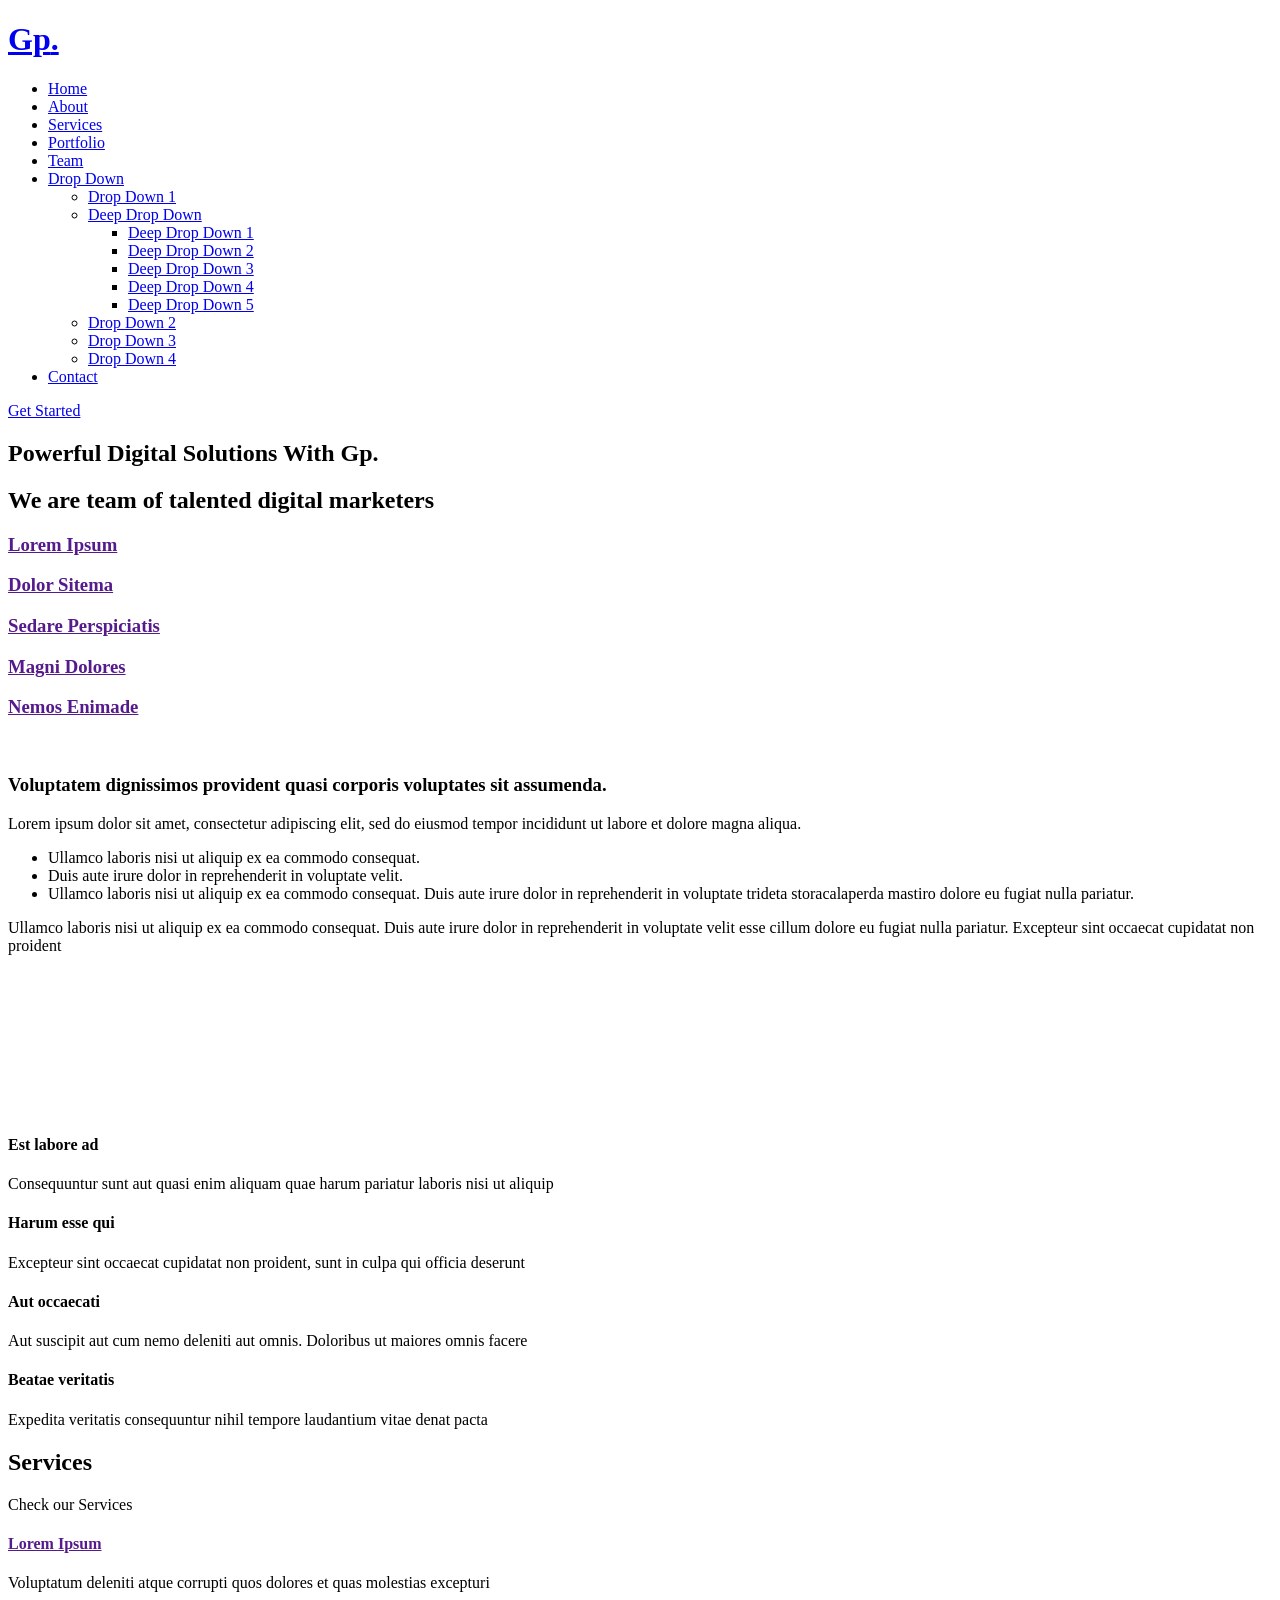
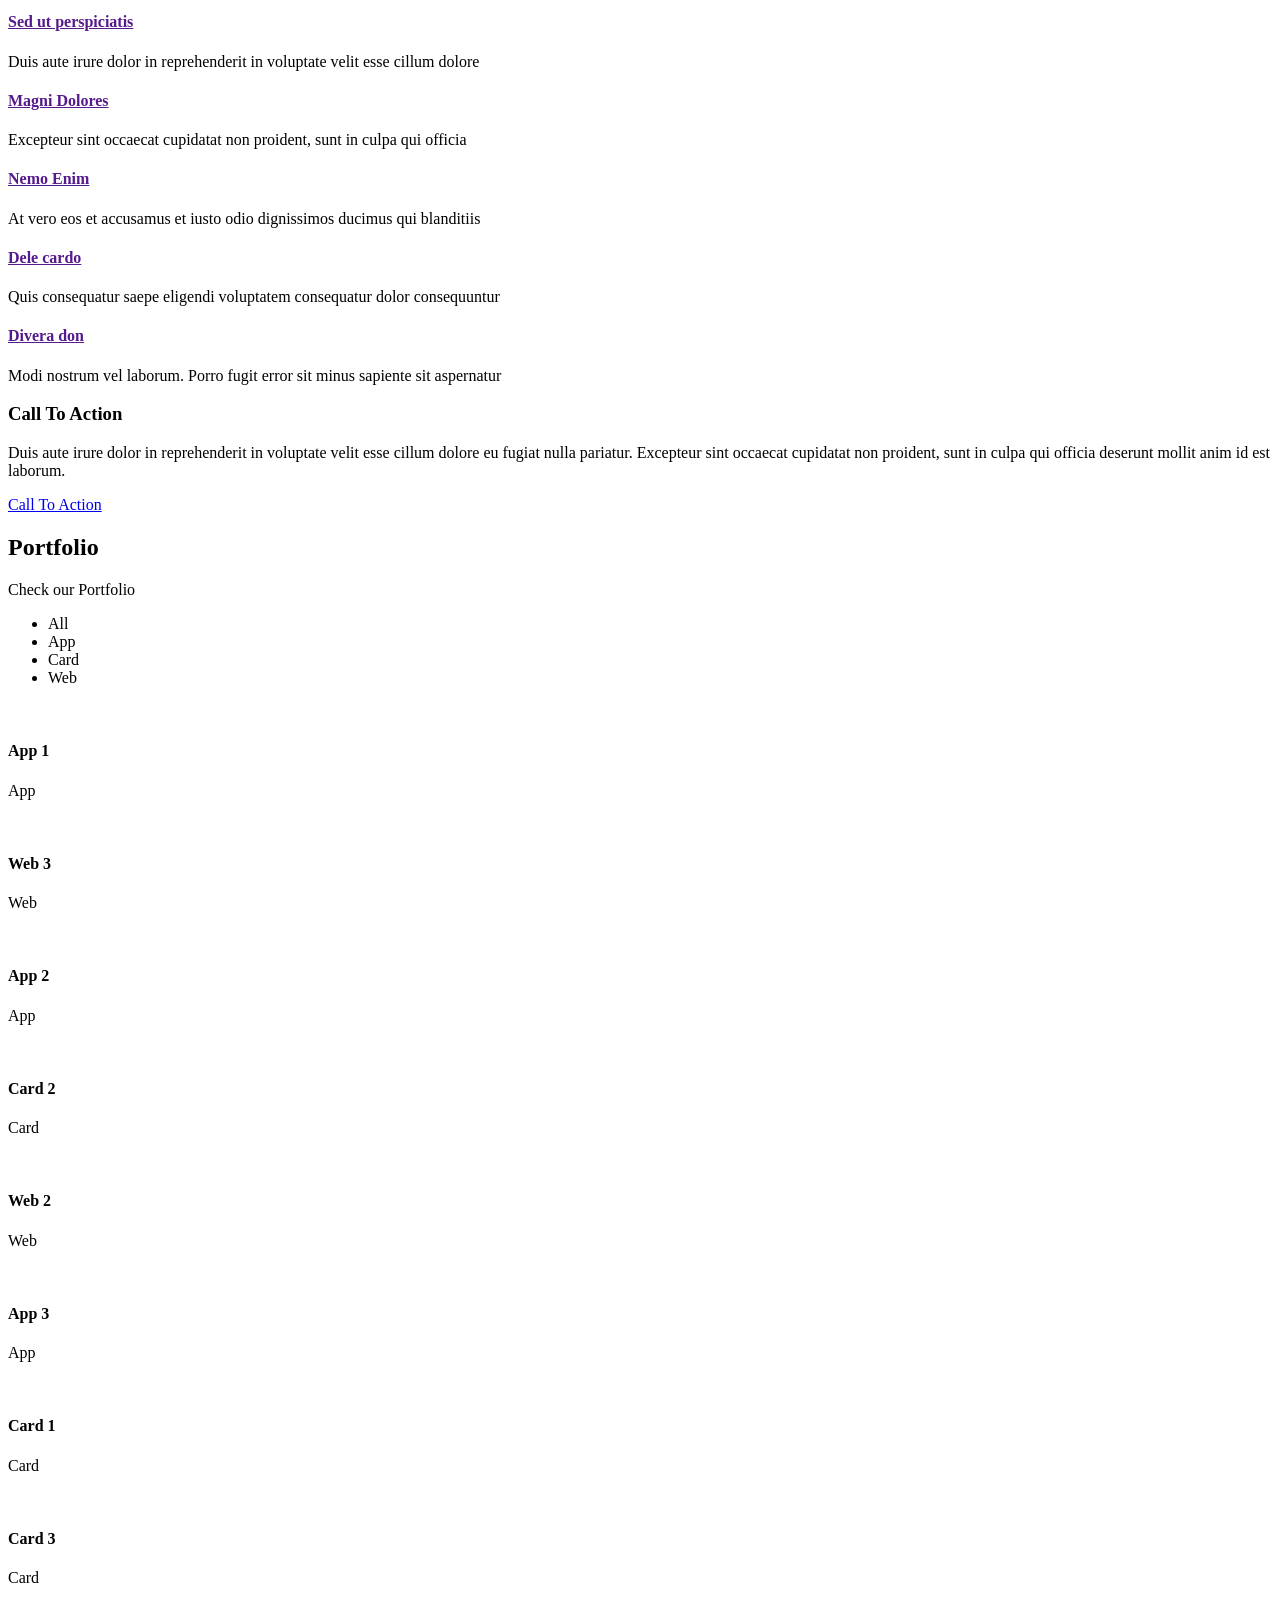
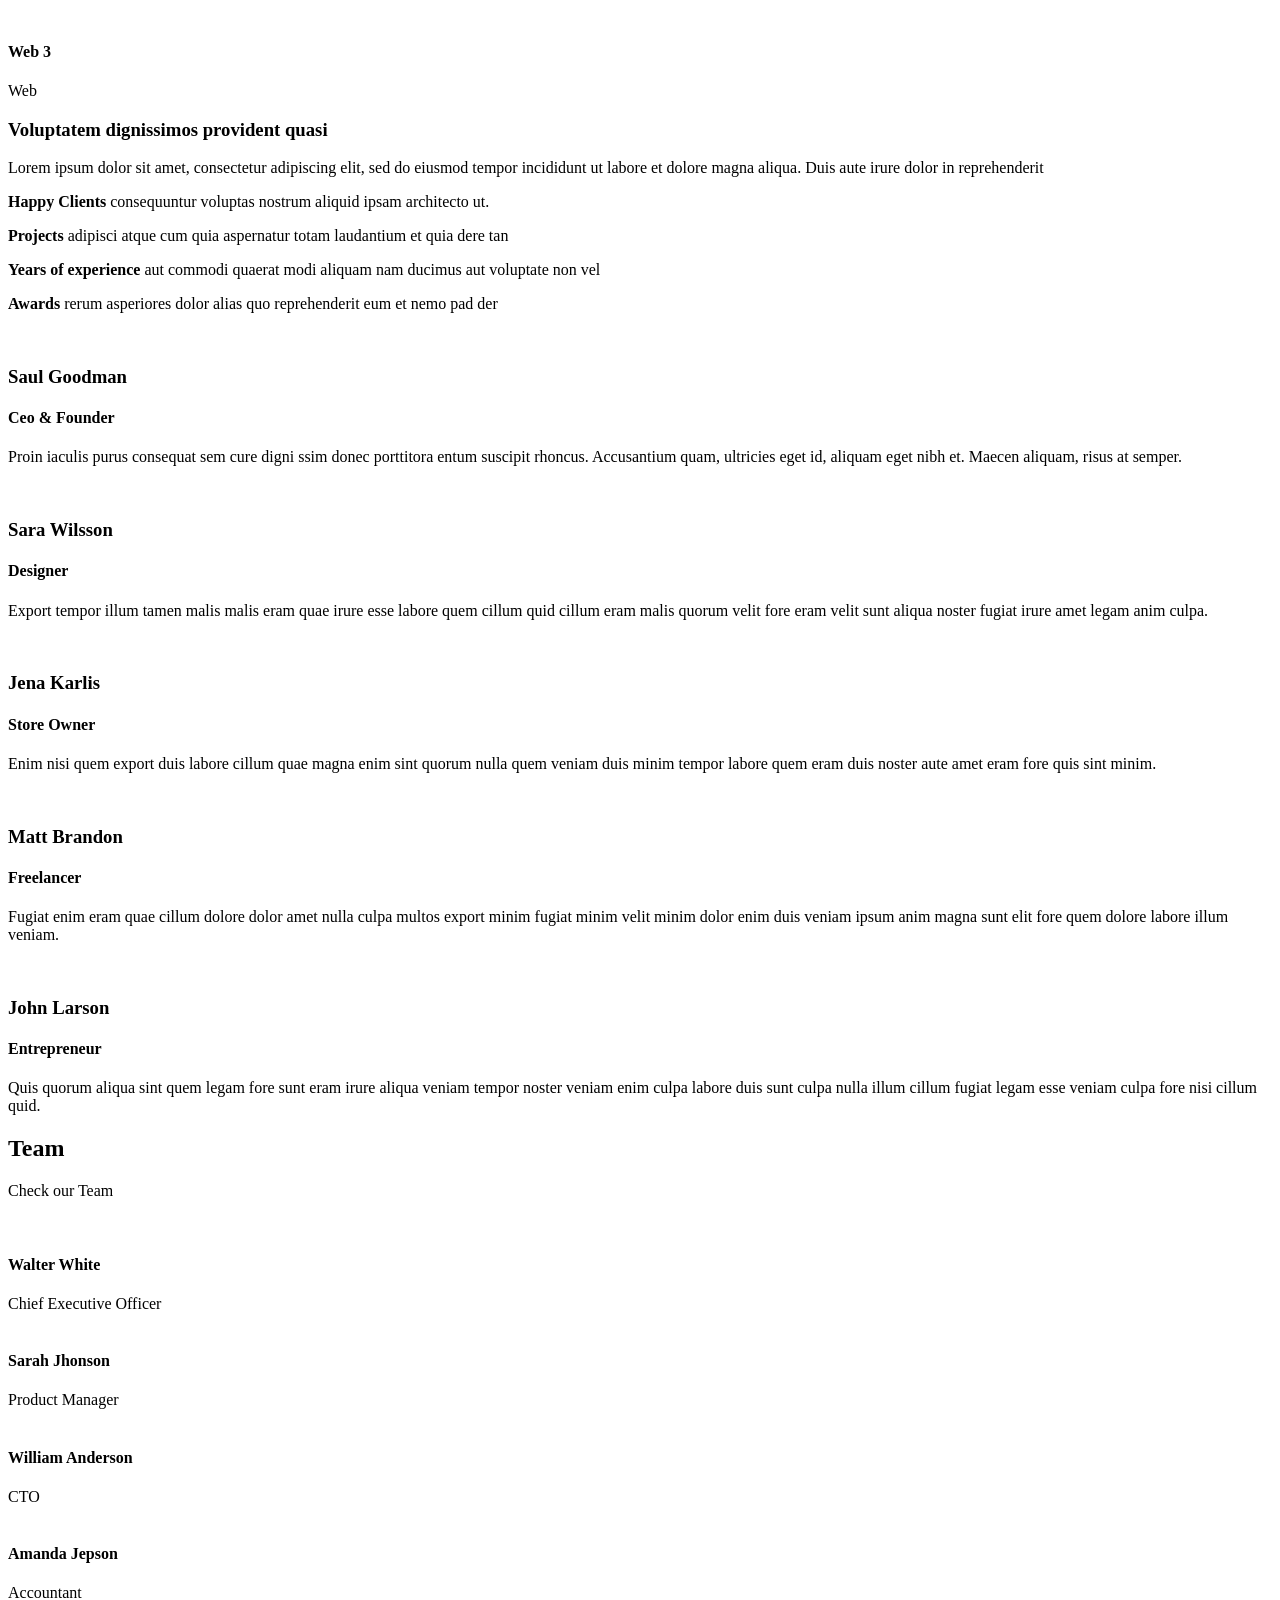
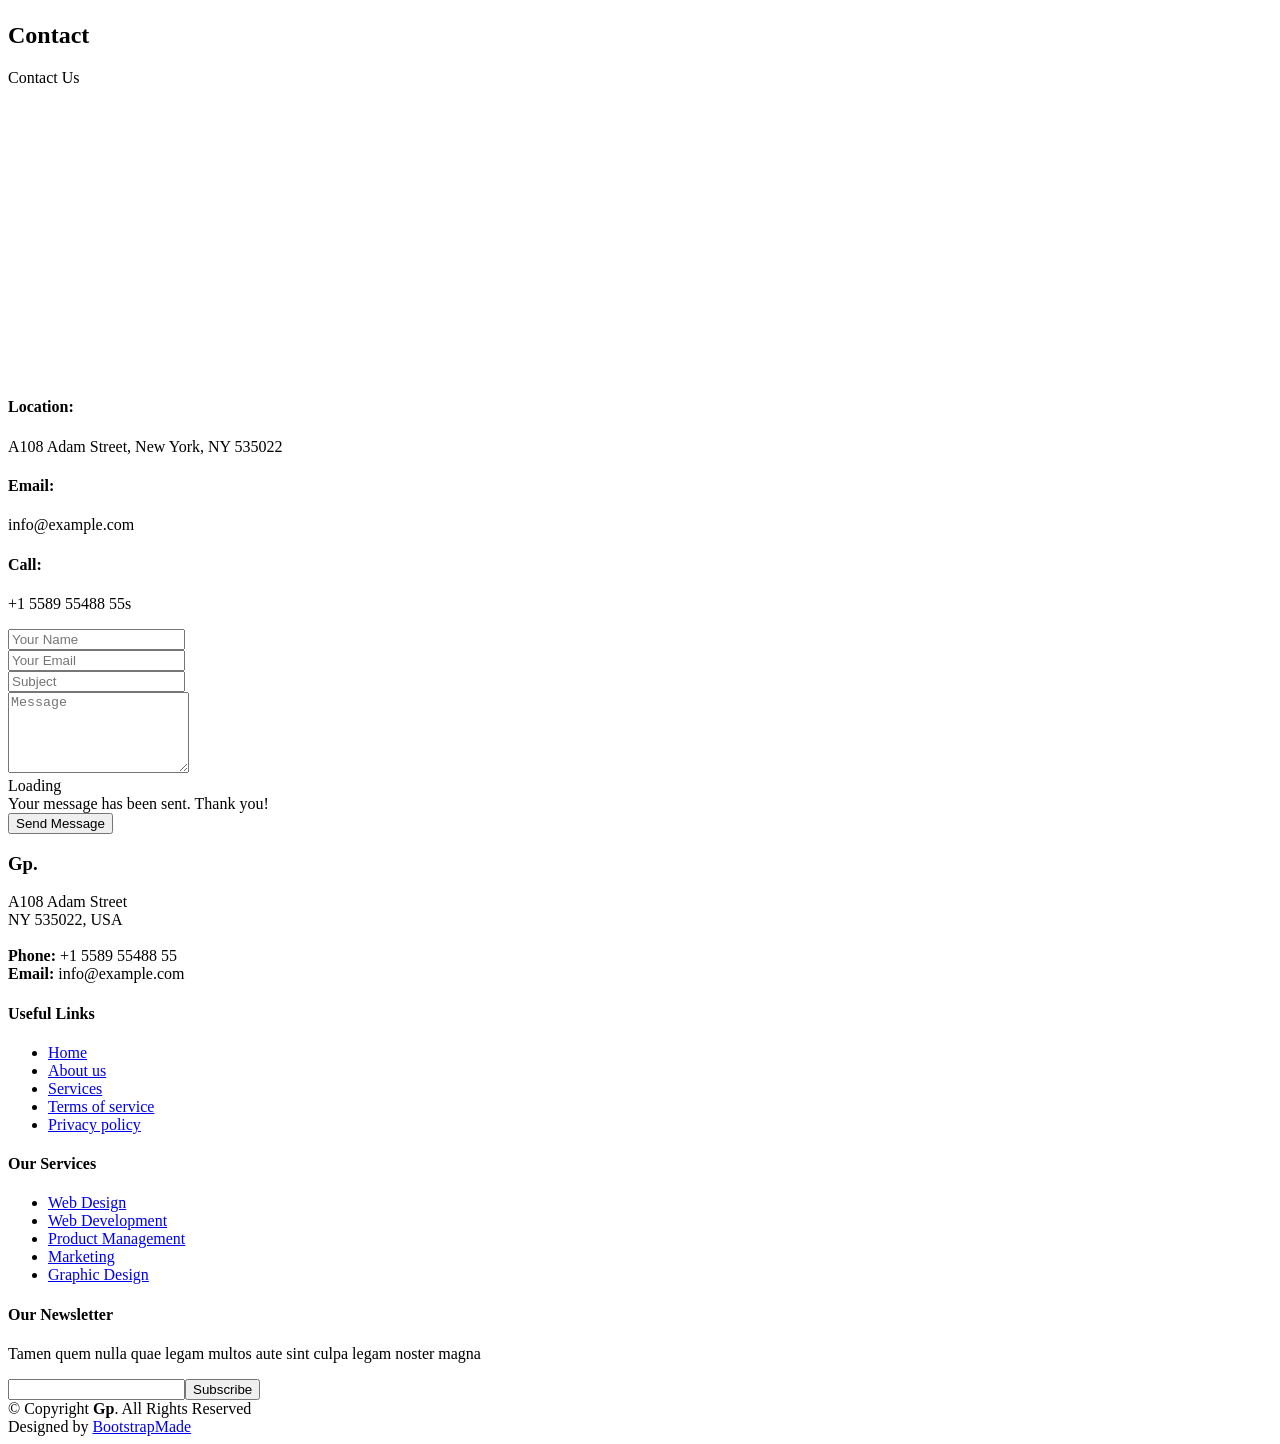
==== index.html @ 18ba1c79 "first commit" ====
<!DOCTYPE html>
<html lang="en">

<head>
  <meta charset="utf-8">
  <meta content="width=device-width, initial-scale=1.0" name="viewport">

  <title>Gp Bootstrap Template - Index</title>
  <meta content="" name="description">
  <meta content="" name="keywords">

  <!-- Favicons -->
  <link href="assets/img/favicon.png" rel="icon">
  <link href="assets/img/apple-touch-icon.png" rel="apple-touch-icon">

  <!-- Google Fonts -->
  <link href="https://fonts.googleapis.com/css?family=Open+Sans:300,300i,400,400i,600,600i,700,700i|Raleway:300,300i,400,400i,500,500i,600,600i,700,700i|Poppins:300,300i,400,400i,500,500i,600,600i,700,700i" rel="stylesheet">

  <!-- Vendor CSS Files -->
  <link href="assets/vendor/aos/aos.css" rel="stylesheet">
  <link href="assets/vendor/bootstrap/css/bootstrap.min.css" rel="stylesheet">
  <link href="assets/vendor/bootstrap-icons/bootstrap-icons.css" rel="stylesheet">
  <link href="assets/vendor/boxicons/css/boxicons.min.css" rel="stylesheet">
  <link href="assets/vendor/glightbox/css/glightbox.min.css" rel="stylesheet">
  <link href="assets/vendor/remixicon/remixicon.css" rel="stylesheet">
  <link href="assets/vendor/swiper/swiper-bundle.min.css" rel="stylesheet">

  <!-- Template Main CSS File -->
  <link href="assets/css/style.css" rel="stylesheet">

  <!-- =======================================================
  * Template Name: Gp
  * Updated: Jul 27 2023 with Bootstrap v5.3.1
  * Template URL: https://bootstrapmade.com/gp-free-multipurpose-html-bootstrap-template/
  * Author: BootstrapMade.com
  * License: https://bootstrapmade.com/license/
  ======================================================== -->
</head>

<body>

  <!-- ======= Header ======= -->
  <header id="header" class="fixed-top ">
    <div class="container d-flex align-items-center justify-content-lg-between">

      <h1 class="logo me-auto me-lg-0"><a href="index.html">Gp<span>.</span></a></h1>
      <!-- Uncomment below if you prefer to use an image logo -->
      <!-- <a href="index.html" class="logo me-auto me-lg-0"><img src="assets/img/logo.png" alt="" class="img-fluid"></a>-->

      <nav id="navbar" class="navbar order-last order-lg-0">
        <ul>
          <li><a class="nav-link scrollto active" href="#hero">Home</a></li>
          <li><a class="nav-link scrollto" href="#about">About</a></li>
          <li><a class="nav-link scrollto" href="#services">Services</a></li>
          <li><a class="nav-link scrollto " href="#portfolio">Portfolio</a></li>
          <li><a class="nav-link scrollto" href="#team">Team</a></li>
          <li class="dropdown"><a href="#"><span>Drop Down</span> <i class="bi bi-chevron-down"></i></a>
            <ul>
              <li><a href="#">Drop Down 1</a></li>
              <li class="dropdown"><a href="#"><span>Deep Drop Down</span> <i class="bi bi-chevron-right"></i></a>
                <ul>
                  <li><a href="#">Deep Drop Down 1</a></li>
                  <li><a href="#">Deep Drop Down 2</a></li>
                  <li><a href="#">Deep Drop Down 3</a></li>
                  <li><a href="#">Deep Drop Down 4</a></li>
                  <li><a href="#">Deep Drop Down 5</a></li>
                </ul>
              </li>
              <li><a href="#">Drop Down 2</a></li>
              <li><a href="#">Drop Down 3</a></li>
              <li><a href="#">Drop Down 4</a></li>
            </ul>
          </li>
          <li><a class="nav-link scrollto" href="#contact">Contact</a></li>
        </ul>
        <i class="bi bi-list mobile-nav-toggle"></i>
      </nav><!-- .navbar -->

      <a href="#about" class="get-started-btn scrollto">Get Started</a>

    </div>
  </header><!-- End Header -->

  <!-- ======= Hero Section ======= -->
  <section id="hero" class="d-flex align-items-center justify-content-center">
    <div class="container" data-aos="fade-up">

      <div class="row justify-content-center" data-aos="fade-up" data-aos-delay="150">
        <div class="col-xl-6 col-lg-8">
          <h1>Powerful Digital Solutions With Gp<span>.</span></h1>
          <h2>We are team of talented digital marketers</h2>
        </div>
      </div>

      <div class="row gy-4 mt-5 justify-content-center" data-aos="zoom-in" data-aos-delay="250">
        <div class="col-xl-2 col-md-4">
          <div class="icon-box">
            <i class="ri-store-line"></i>
            <h3><a href="">Lorem Ipsum</a></h3>
          </div>
        </div>
        <div class="col-xl-2 col-md-4">
          <div class="icon-box">
            <i class="ri-bar-chart-box-line"></i>
            <h3><a href="">Dolor Sitema</a></h3>
          </div>
        </div>
        <div class="col-xl-2 col-md-4">
          <div class="icon-box">
            <i class="ri-calendar-todo-line"></i>
            <h3><a href="">Sedare Perspiciatis</a></h3>
          </div>
        </div>
        <div class="col-xl-2 col-md-4">
          <div class="icon-box">
            <i class="ri-paint-brush-line"></i>
            <h3><a href="">Magni Dolores</a></h3>
          </div>
        </div>
        <div class="col-xl-2 col-md-4">
          <div class="icon-box">
            <i class="ri-database-2-line"></i>
            <h3><a href="">Nemos Enimade</a></h3>
          </div>
        </div>
      </div>

    </div>
  </section><!-- End Hero -->

  <main id="main">

    <!-- ======= About Section ======= -->
    <section id="about" class="about">
      <div class="container" data-aos="fade-up">

        <div class="row">
          <div class="col-lg-6 order-1 order-lg-2" data-aos="fade-left" data-aos-delay="100">
            <img src="assets/img/about.jpg" class="img-fluid" alt="">
          </div>
          <div class="col-lg-6 pt-4 pt-lg-0 order-2 order-lg-1 content" data-aos="fade-right" data-aos-delay="100">
            <h3>Voluptatem dignissimos provident quasi corporis voluptates sit assumenda.</h3>
            <p class="fst-italic">
              Lorem ipsum dolor sit amet, consectetur adipiscing elit, sed do eiusmod tempor incididunt ut labore et dolore
              magna aliqua.
            </p>
            <ul>
              <li><i class="ri-check-double-line"></i> Ullamco laboris nisi ut aliquip ex ea commodo consequat.</li>
              <li><i class="ri-check-double-line"></i> Duis aute irure dolor in reprehenderit in voluptate velit.</li>
              <li><i class="ri-check-double-line"></i> Ullamco laboris nisi ut aliquip ex ea commodo consequat. Duis aute irure dolor in reprehenderit in voluptate trideta storacalaperda mastiro dolore eu fugiat nulla pariatur.</li>
            </ul>
            <p>
              Ullamco laboris nisi ut aliquip ex ea commodo consequat. Duis aute irure dolor in reprehenderit in voluptate
              velit esse cillum dolore eu fugiat nulla pariatur. Excepteur sint occaecat cupidatat non proident
            </p>
          </div>
        </div>

      </div>
    </section><!-- End About Section -->

    <!-- ======= Clients Section ======= -->
    <section id="clients" class="clients">
      <div class="container" data-aos="zoom-in">

        <div class="clients-slider swiper">
          <div class="swiper-wrapper align-items-center">
            <div class="swiper-slide"><img src="assets/img/clients/client-1.png" class="img-fluid" alt=""></div>
            <div class="swiper-slide"><img src="assets/img/clients/client-2.png" class="img-fluid" alt=""></div>
            <div class="swiper-slide"><img src="assets/img/clients/client-3.png" class="img-fluid" alt=""></div>
            <div class="swiper-slide"><img src="assets/img/clients/client-4.png" class="img-fluid" alt=""></div>
            <div class="swiper-slide"><img src="assets/img/clients/client-5.png" class="img-fluid" alt=""></div>
            <div class="swiper-slide"><img src="assets/img/clients/client-6.png" class="img-fluid" alt=""></div>
            <div class="swiper-slide"><img src="assets/img/clients/client-7.png" class="img-fluid" alt=""></div>
            <div class="swiper-slide"><img src="assets/img/clients/client-8.png" class="img-fluid" alt=""></div>
          </div>
          <div class="swiper-pagination"></div>
        </div>

      </div>
    </section><!-- End Clients Section -->

    <!-- ======= Features Section ======= -->
    <section id="features" class="features">
      <div class="container" data-aos="fade-up">

        <div class="row">
          <div class="image col-lg-6" style='background-image: url("assets/img/features.jpg");' data-aos="fade-right"></div>
          <div class="col-lg-6" data-aos="fade-left" data-aos-delay="100">
            <div class="icon-box mt-5 mt-lg-0" data-aos="zoom-in" data-aos-delay="150">
              <i class="bx bx-receipt"></i>
              <h4>Est labore ad</h4>
              <p>Consequuntur sunt aut quasi enim aliquam quae harum pariatur laboris nisi ut aliquip</p>
            </div>
            <div class="icon-box mt-5" data-aos="zoom-in" data-aos-delay="150">
              <i class="bx bx-cube-alt"></i>
              <h4>Harum esse qui</h4>
              <p>Excepteur sint occaecat cupidatat non proident, sunt in culpa qui officia deserunt</p>
            </div>
            <div class="icon-box mt-5" data-aos="zoom-in" data-aos-delay="150">
              <i class="bx bx-images"></i>
              <h4>Aut occaecati</h4>
              <p>Aut suscipit aut cum nemo deleniti aut omnis. Doloribus ut maiores omnis facere</p>
            </div>
            <div class="icon-box mt-5" data-aos="zoom-in" data-aos-delay="150">
              <i class="bx bx-shield"></i>
              <h4>Beatae veritatis</h4>
              <p>Expedita veritatis consequuntur nihil tempore laudantium vitae denat pacta</p>
            </div>
          </div>
        </div>

      </div>
    </section><!-- End Features Section -->

    <!-- ======= Services Section ======= -->
    <section id="services" class="services">
      <div class="container" data-aos="fade-up">

        <div class="section-title">
          <h2>Services</h2>
          <p>Check our Services</p>
        </div>

        <div class="row">
          <div class="col-lg-4 col-md-6 d-flex align-items-stretch" data-aos="zoom-in" data-aos-delay="100">
            <div class="icon-box">
              <div class="icon"><i class="bx bxl-dribbble"></i></div>
              <h4><a href="">Lorem Ipsum</a></h4>
              <p>Voluptatum deleniti atque corrupti quos dolores et quas molestias excepturi</p>
            </div>
          </div>

          <div class="col-lg-4 col-md-6 d-flex align-items-stretch mt-4 mt-md-0" data-aos="zoom-in" data-aos-delay="200">
            <div class="icon-box">
              <div class="icon"><i class="bx bx-file"></i></div>
              <h4><a href="">Sed ut perspiciatis</a></h4>
              <p>Duis aute irure dolor in reprehenderit in voluptate velit esse cillum dolore</p>
            </div>
          </div>

          <div class="col-lg-4 col-md-6 d-flex align-items-stretch mt-4 mt-lg-0" data-aos="zoom-in" data-aos-delay="300">
            <div class="icon-box">
              <div class="icon"><i class="bx bx-tachometer"></i></div>
              <h4><a href="">Magni Dolores</a></h4>
              <p>Excepteur sint occaecat cupidatat non proident, sunt in culpa qui officia</p>
            </div>
          </div>

          <div class="col-lg-4 col-md-6 d-flex align-items-stretch mt-4" data-aos="zoom-in" data-aos-delay="100">
            <div class="icon-box">
              <div class="icon"><i class="bx bx-world"></i></div>
              <h4><a href="">Nemo Enim</a></h4>
              <p>At vero eos et accusamus et iusto odio dignissimos ducimus qui blanditiis</p>
            </div>
          </div>

          <div class="col-lg-4 col-md-6 d-flex align-items-stretch mt-4" data-aos="zoom-in" data-aos-delay="200">
            <div class="icon-box">
              <div class="icon"><i class="bx bx-slideshow"></i></div>
              <h4><a href="">Dele cardo</a></h4>
              <p>Quis consequatur saepe eligendi voluptatem consequatur dolor consequuntur</p>
            </div>
          </div>

          <div class="col-lg-4 col-md-6 d-flex align-items-stretch mt-4" data-aos="zoom-in" data-aos-delay="300">
            <div class="icon-box">
              <div class="icon"><i class="bx bx-arch"></i></div>
              <h4><a href="">Divera don</a></h4>
              <p>Modi nostrum vel laborum. Porro fugit error sit minus sapiente sit aspernatur</p>
            </div>
          </div>

        </div>

      </div>
    </section><!-- End Services Section -->

    <!-- ======= Cta Section ======= -->
    <section id="cta" class="cta">
      <div class="container" data-aos="zoom-in">

        <div class="text-center">
          <h3>Call To Action</h3>
          <p> Duis aute irure dolor in reprehenderit in voluptate velit esse cillum dolore eu fugiat nulla pariatur. Excepteur sint occaecat cupidatat non proident, sunt in culpa qui officia deserunt mollit anim id est laborum.</p>
          <a class="cta-btn" href="#">Call To Action</a>
        </div>

      </div>
    </section><!-- End Cta Section -->

    <!-- ======= Portfolio Section ======= -->
    <section id="portfolio" class="portfolio">
      <div class="container" data-aos="fade-up">

        <div class="section-title">
          <h2>Portfolio</h2>
          <p>Check our Portfolio</p>
        </div>

        <div class="row" data-aos="fade-up" data-aos-delay="100">
          <div class="col-lg-12 d-flex justify-content-center">
            <ul id="portfolio-flters">
              <li data-filter="*" class="filter-active">All</li>
              <li data-filter=".filter-app">App</li>
              <li data-filter=".filter-card">Card</li>
              <li data-filter=".filter-web">Web</li>
            </ul>
          </div>
        </div>

        <div class="row portfolio-container" data-aos="fade-up" data-aos-delay="200">

          <div class="col-lg-4 col-md-6 portfolio-item filter-app">
            <div class="portfolio-wrap">
              <img src="assets/img/portfolio/portfolio-1.jpg" class="img-fluid" alt="">
              <div class="portfolio-info">
                <h4>App 1</h4>
                <p>App</p>
                <div class="portfolio-links">
                  <a href="assets/img/portfolio/portfolio-1.jpg" data-gallery="portfolioGallery" class="portfolio-lightbox" title="App 1"><i class="bx bx-plus"></i></a>
                  <a href="portfolio-details.html" title="More Details"><i class="bx bx-link"></i></a>
                </div>
              </div>
            </div>
          </div>

          <div class="col-lg-4 col-md-6 portfolio-item filter-web">
            <div class="portfolio-wrap">
              <img src="assets/img/portfolio/portfolio-2.jpg" class="img-fluid" alt="">
              <div class="portfolio-info">
                <h4>Web 3</h4>
                <p>Web</p>
                <div class="portfolio-links">
                  <a href="assets/img/portfolio/portfolio-2.jpg" data-gallery="portfolioGallery" class="portfolio-lightbox" title="Web 3"><i class="bx bx-plus"></i></a>
                  <a href="portfolio-details.html" title="More Details"><i class="bx bx-link"></i></a>
                </div>
              </div>
            </div>
          </div>

          <div class="col-lg-4 col-md-6 portfolio-item filter-app">
            <div class="portfolio-wrap">
              <img src="assets/img/portfolio/portfolio-3.jpg" class="img-fluid" alt="">
              <div class="portfolio-info">
                <h4>App 2</h4>
                <p>App</p>
                <div class="portfolio-links">
                  <a href="assets/img/portfolio/portfolio-3.jpg" data-gallery="portfolioGallery" class="portfolio-lightbox" title="App 2"><i class="bx bx-plus"></i></a>
                  <a href="portfolio-details.html" title="More Details"><i class="bx bx-link"></i></a>
                </div>
              </div>
            </div>
          </div>

          <div class="col-lg-4 col-md-6 portfolio-item filter-card">
            <div class="portfolio-wrap">
              <img src="assets/img/portfolio/portfolio-4.jpg" class="img-fluid" alt="">
              <div class="portfolio-info">
                <h4>Card 2</h4>
                <p>Card</p>
                <div class="portfolio-links">
                  <a href="assets/img/portfolio/portfolio-4.jpg" data-gallery="portfolioGallery" class="portfolio-lightbox" title="Card 2"><i class="bx bx-plus"></i></a>
                  <a href="portfolio-details.html" title="More Details"><i class="bx bx-link"></i></a>
                </div>
              </div>
            </div>
          </div>

          <div class="col-lg-4 col-md-6 portfolio-item filter-web">
            <div class="portfolio-wrap">
              <img src="assets/img/portfolio/portfolio-5.jpg" class="img-fluid" alt="">
              <div class="portfolio-info">
                <h4>Web 2</h4>
                <p>Web</p>
                <div class="portfolio-links">
                  <a href="assets/img/portfolio/portfolio-5.jpg" data-gallery="portfolioGallery" class="portfolio-lightbox" title="Web 2"><i class="bx bx-plus"></i></a>
                  <a href="portfolio-details.html" title="More Details"><i class="bx bx-link"></i></a>
                </div>
              </div>
            </div>
          </div>

          <div class="col-lg-4 col-md-6 portfolio-item filter-app">
            <div class="portfolio-wrap">
              <img src="assets/img/portfolio/portfolio-6.jpg" class="img-fluid" alt="">
              <div class="portfolio-info">
                <h4>App 3</h4>
                <p>App</p>
                <div class="portfolio-links">
                  <a href="assets/img/portfolio/portfolio-6.jpg" data-gallery="portfolioGallery" class="portfolio-lightbox" title="App 3"><i class="bx bx-plus"></i></a>
                  <a href="portfolio-details.html" title="More Details"><i class="bx bx-link"></i></a>
                </div>
              </div>
            </div>
          </div>

          <div class="col-lg-4 col-md-6 portfolio-item filter-card">
            <div class="portfolio-wrap">
              <img src="assets/img/portfolio/portfolio-7.jpg" class="img-fluid" alt="">
              <div class="portfolio-info">
                <h4>Card 1</h4>
                <p>Card</p>
                <div class="portfolio-links">
                  <a href="assets/img/portfolio/portfolio-7.jpg" data-gallery="portfolioGallery" class="portfolio-lightbox" title="Card 1"><i class="bx bx-plus"></i></a>
                  <a href="portfolio-details.html" title="More Details"><i class="bx bx-link"></i></a>
                </div>
              </div>
            </div>
          </div>

          <div class="col-lg-4 col-md-6 portfolio-item filter-card">
            <div class="portfolio-wrap">
              <img src="assets/img/portfolio/portfolio-8.jpg" class="img-fluid" alt="">
              <div class="portfolio-info">
                <h4>Card 3</h4>
                <p>Card</p>
                <div class="portfolio-links">
                  <a href="assets/img/portfolio/portfolio-8.jpg" data-gallery="portfolioGallery" class="portfolio-lightbox" title="Card 3"><i class="bx bx-plus"></i></a>
                  <a href="portfolio-details.html" title="More Details"><i class="bx bx-link"></i></a>
                </div>
              </div>
            </div>
          </div>

          <div class="col-lg-4 col-md-6 portfolio-item filter-web">
            <div class="portfolio-wrap">
              <img src="assets/img/portfolio/portfolio-9.jpg" class="img-fluid" alt="">
              <div class="portfolio-info">
                <h4>Web 3</h4>
                <p>Web</p>
                <div class="portfolio-links">
                  <a href="assets/img/portfolio/portfolio-9.jpg" data-gallery="portfolioGallery" class="portfolio-lightbox" title="Web 3"><i class="bx bx-plus"></i></a>
                  <a href="portfolio-details.html" title="More Details"><i class="bx bx-link"></i></a>
                </div>
              </div>
            </div>
          </div>

        </div>

      </div>
    </section><!-- End Portfolio Section -->

    <!-- ======= Counts Section ======= -->
    <section id="counts" class="counts">
      <div class="container" data-aos="fade-up">

        <div class="row no-gutters">
          <div class="image col-xl-5 d-flex align-items-stretch justify-content-center justify-content-lg-start" data-aos="fade-right" data-aos-delay="100"></div>
          <div class="col-xl-7 ps-4 ps-lg-5 pe-4 pe-lg-1 d-flex align-items-stretch" data-aos="fade-left" data-aos-delay="100">
            <div class="content d-flex flex-column justify-content-center">
              <h3>Voluptatem dignissimos provident quasi</h3>
              <p>
                Lorem ipsum dolor sit amet, consectetur adipiscing elit, sed do eiusmod tempor incididunt ut labore et dolore magna aliqua. Duis aute irure dolor in reprehenderit
              </p>
              <div class="row">
                <div class="col-md-6 d-md-flex align-items-md-stretch">
                  <div class="count-box">
                    <i class="bi bi-emoji-smile"></i>
                    <span data-purecounter-start="0" data-purecounter-end="65" data-purecounter-duration="2" class="purecounter"></span>
                    <p><strong>Happy Clients</strong> consequuntur voluptas nostrum aliquid ipsam architecto ut.</p>
                  </div>
                </div>

                <div class="col-md-6 d-md-flex align-items-md-stretch">
                  <div class="count-box">
                    <i class="bi bi-journal-richtext"></i>
                    <span data-purecounter-start="0" data-purecounter-end="85" data-purecounter-duration="2" class="purecounter"></span>
                    <p><strong>Projects</strong> adipisci atque cum quia aspernatur totam laudantium et quia dere tan</p>
                  </div>
                </div>

                <div class="col-md-6 d-md-flex align-items-md-stretch">
                  <div class="count-box">
                    <i class="bi bi-clock"></i>
                    <span data-purecounter-start="0" data-purecounter-end="35" data-purecounter-duration="4" class="purecounter"></span>
                    <p><strong>Years of experience</strong> aut commodi quaerat modi aliquam nam ducimus aut voluptate non vel</p>
                  </div>
                </div>

                <div class="col-md-6 d-md-flex align-items-md-stretch">
                  <div class="count-box">
                    <i class="bi bi-award"></i>
                    <span data-purecounter-start="0" data-purecounter-end="20" data-purecounter-duration="4" class="purecounter"></span>
                    <p><strong>Awards</strong> rerum asperiores dolor alias quo reprehenderit eum et nemo pad der</p>
                  </div>
                </div>
              </div>
            </div><!-- End .content-->
          </div>
        </div>

      </div>
    </section><!-- End Counts Section -->

    <!-- ======= Testimonials Section ======= -->
    <section id="testimonials" class="testimonials">
      <div class="container" data-aos="zoom-in">

        <div class="testimonials-slider swiper" data-aos="fade-up" data-aos-delay="100">
          <div class="swiper-wrapper">

            <div class="swiper-slide">
              <div class="testimonial-item">
                <img src="assets/img/testimonials/testimonials-1.jpg" class="testimonial-img" alt="">
                <h3>Saul Goodman</h3>
                <h4>Ceo &amp; Founder</h4>
                <p>
                  <i class="bx bxs-quote-alt-left quote-icon-left"></i>
                  Proin iaculis purus consequat sem cure digni ssim donec porttitora entum suscipit rhoncus. Accusantium quam, ultricies eget id, aliquam eget nibh et. Maecen aliquam, risus at semper.
                  <i class="bx bxs-quote-alt-right quote-icon-right"></i>
                </p>
              </div>
            </div><!-- End testimonial item -->

            <div class="swiper-slide">
              <div class="testimonial-item">
                <img src="assets/img/testimonials/testimonials-2.jpg" class="testimonial-img" alt="">
                <h3>Sara Wilsson</h3>
                <h4>Designer</h4>
                <p>
                  <i class="bx bxs-quote-alt-left quote-icon-left"></i>
                  Export tempor illum tamen malis malis eram quae irure esse labore quem cillum quid cillum eram malis quorum velit fore eram velit sunt aliqua noster fugiat irure amet legam anim culpa.
                  <i class="bx bxs-quote-alt-right quote-icon-right"></i>
                </p>
              </div>
            </div><!-- End testimonial item -->

            <div class="swiper-slide">
              <div class="testimonial-item">
                <img src="assets/img/testimonials/testimonials-3.jpg" class="testimonial-img" alt="">
                <h3>Jena Karlis</h3>
                <h4>Store Owner</h4>
                <p>
                  <i class="bx bxs-quote-alt-left quote-icon-left"></i>
                  Enim nisi quem export duis labore cillum quae magna enim sint quorum nulla quem veniam duis minim tempor labore quem eram duis noster aute amet eram fore quis sint minim.
                  <i class="bx bxs-quote-alt-right quote-icon-right"></i>
                </p>
              </div>
            </div><!-- End testimonial item -->

            <div class="swiper-slide">
              <div class="testimonial-item">
                <img src="assets/img/testimonials/testimonials-4.jpg" class="testimonial-img" alt="">
                <h3>Matt Brandon</h3>
                <h4>Freelancer</h4>
                <p>
                  <i class="bx bxs-quote-alt-left quote-icon-left"></i>
                  Fugiat enim eram quae cillum dolore dolor amet nulla culpa multos export minim fugiat minim velit minim dolor enim duis veniam ipsum anim magna sunt elit fore quem dolore labore illum veniam.
                  <i class="bx bxs-quote-alt-right quote-icon-right"></i>
                </p>
              </div>
            </div><!-- End testimonial item -->

            <div class="swiper-slide">
              <div class="testimonial-item">
                <img src="assets/img/testimonials/testimonials-5.jpg" class="testimonial-img" alt="">
                <h3>John Larson</h3>
                <h4>Entrepreneur</h4>
                <p>
                  <i class="bx bxs-quote-alt-left quote-icon-left"></i>
                  Quis quorum aliqua sint quem legam fore sunt eram irure aliqua veniam tempor noster veniam enim culpa labore duis sunt culpa nulla illum cillum fugiat legam esse veniam culpa fore nisi cillum quid.
                  <i class="bx bxs-quote-alt-right quote-icon-right"></i>
                </p>
              </div>
            </div><!-- End testimonial item -->
          </div>
          <div class="swiper-pagination"></div>
        </div>

      </div>
    </section><!-- End Testimonials Section -->

    <!-- ======= Team Section ======= -->
    <section id="team" class="team">
      <div class="container" data-aos="fade-up">

        <div class="section-title">
          <h2>Team</h2>
          <p>Check our Team</p>
        </div>

        <div class="row">

          <div class="col-lg-3 col-md-6 d-flex align-items-stretch">
            <div class="member" data-aos="fade-up" data-aos-delay="100">
              <div class="member-img">
                <img src="assets/img/team/team-1.jpg" class="img-fluid" alt="">
                <div class="social">
                  <a href=""><i class="bi bi-twitter"></i></a>
                  <a href=""><i class="bi bi-facebook"></i></a>
                  <a href=""><i class="bi bi-instagram"></i></a>
                  <a href=""><i class="bi bi-linkedin"></i></a>
                </div>
              </div>
              <div class="member-info">
                <h4>Walter White</h4>
                <span>Chief Executive Officer</span>
              </div>
            </div>
          </div>

          <div class="col-lg-3 col-md-6 d-flex align-items-stretch">
            <div class="member" data-aos="fade-up" data-aos-delay="200">
              <div class="member-img">
                <img src="assets/img/team/team-2.jpg" class="img-fluid" alt="">
                <div class="social">
                  <a href=""><i class="bi bi-twitter"></i></a>
                  <a href=""><i class="bi bi-facebook"></i></a>
                  <a href=""><i class="bi bi-instagram"></i></a>
                  <a href=""><i class="bi bi-linkedin"></i></a>
                </div>
              </div>
              <div class="member-info">
                <h4>Sarah Jhonson</h4>
                <span>Product Manager</span>
              </div>
            </div>
          </div>

          <div class="col-lg-3 col-md-6 d-flex align-items-stretch">
            <div class="member" data-aos="fade-up" data-aos-delay="300">
              <div class="member-img">
                <img src="assets/img/team/team-3.jpg" class="img-fluid" alt="">
                <div class="social">
                  <a href=""><i class="bi bi-twitter"></i></a>
                  <a href=""><i class="bi bi-facebook"></i></a>
                  <a href=""><i class="bi bi-instagram"></i></a>
                  <a href=""><i class="bi bi-linkedin"></i></a>
                </div>
              </div>
              <div class="member-info">
                <h4>William Anderson</h4>
                <span>CTO</span>
              </div>
            </div>
          </div>

          <div class="col-lg-3 col-md-6 d-flex align-items-stretch">
            <div class="member" data-aos="fade-up" data-aos-delay="400">
              <div class="member-img">
                <img src="assets/img/team/team-4.jpg" class="img-fluid" alt="">
                <div class="social">
                  <a href=""><i class="bi bi-twitter"></i></a>
                  <a href=""><i class="bi bi-facebook"></i></a>
                  <a href=""><i class="bi bi-instagram"></i></a>
                  <a href=""><i class="bi bi-linkedin"></i></a>
                </div>
              </div>
              <div class="member-info">
                <h4>Amanda Jepson</h4>
                <span>Accountant</span>
              </div>
            </div>
          </div>

        </div>

      </div>
    </section><!-- End Team Section -->

    <!-- ======= Contact Section ======= -->
    <section id="contact" class="contact">
      <div class="container" data-aos="fade-up">

        <div class="section-title">
          <h2>Contact</h2>
          <p>Contact Us</p>
        </div>

        <div>
          <iframe style="border:0; width: 100%; height: 270px;" src="https://www.google.com/maps/embed?pb=!1m14!1m8!1m3!1d12097.433213460943!2d-74.0062269!3d40.7101282!3m2!1i1024!2i768!4f13.1!3m3!1m2!1s0x0%3A0xb89d1fe6bc499443!2sDowntown+Conference+Center!5e0!3m2!1smk!2sbg!4v1539943755621" frameborder="0" allowfullscreen></iframe>
        </div>

        <div class="row mt-5">

          <div class="col-lg-4">
            <div class="info">
              <div class="address">
                <i class="bi bi-geo-alt"></i>
                <h4>Location:</h4>
                <p>A108 Adam Street, New York, NY 535022</p>
              </div>

              <div class="email">
                <i class="bi bi-envelope"></i>
                <h4>Email:</h4>
                <p>info@example.com</p>
              </div>

              <div class="phone">
                <i class="bi bi-phone"></i>
                <h4>Call:</h4>
                <p>+1 5589 55488 55s</p>
              </div>

            </div>

          </div>

          <div class="col-lg-8 mt-5 mt-lg-0">

            <form action="forms/contact.php" method="post" role="form" class="php-email-form">
              <div class="row">
                <div class="col-md-6 form-group">
                  <input type="text" name="name" class="form-control" id="name" placeholder="Your Name" required>
                </div>
                <div class="col-md-6 form-group mt-3 mt-md-0">
                  <input type="email" class="form-control" name="email" id="email" placeholder="Your Email" required>
                </div>
              </div>
              <div class="form-group mt-3">
                <input type="text" class="form-control" name="subject" id="subject" placeholder="Subject" required>
              </div>
              <div class="form-group mt-3">
                <textarea class="form-control" name="message" rows="5" placeholder="Message" required></textarea>
              </div>
              <div class="my-3">
                <div class="loading">Loading</div>
                <div class="error-message"></div>
                <div class="sent-message">Your message has been sent. Thank you!</div>
              </div>
              <div class="text-center"><button type="submit">Send Message</button></div>
            </form>

          </div>

        </div>

      </div>
    </section><!-- End Contact Section -->

  </main><!-- End #main -->

  <!-- ======= Footer ======= -->
  <footer id="footer">
    <div class="footer-top">
      <div class="container">
        <div class="row">

          <div class="col-lg-3 col-md-6">
            <div class="footer-info">
              <h3>Gp<span>.</span></h3>
              <p>
                A108 Adam Street <br>
                NY 535022, USA<br><br>
                <strong>Phone:</strong> +1 5589 55488 55<br>
                <strong>Email:</strong> info@example.com<br>
              </p>
              <div class="social-links mt-3">
                <a href="#" class="twitter"><i class="bx bxl-twitter"></i></a>
                <a href="#" class="facebook"><i class="bx bxl-facebook"></i></a>
                <a href="#" class="instagram"><i class="bx bxl-instagram"></i></a>
                <a href="#" class="google-plus"><i class="bx bxl-skype"></i></a>
                <a href="#" class="linkedin"><i class="bx bxl-linkedin"></i></a>
              </div>
            </div>
          </div>

          <div class="col-lg-2 col-md-6 footer-links">
            <h4>Useful Links</h4>
            <ul>
              <li><i class="bx bx-chevron-right"></i> <a href="#">Home</a></li>
              <li><i class="bx bx-chevron-right"></i> <a href="#">About us</a></li>
              <li><i class="bx bx-chevron-right"></i> <a href="#">Services</a></li>
              <li><i class="bx bx-chevron-right"></i> <a href="#">Terms of service</a></li>
              <li><i class="bx bx-chevron-right"></i> <a href="#">Privacy policy</a></li>
            </ul>
          </div>

          <div class="col-lg-3 col-md-6 footer-links">
            <h4>Our Services</h4>
            <ul>
              <li><i class="bx bx-chevron-right"></i> <a href="#">Web Design</a></li>
              <li><i class="bx bx-chevron-right"></i> <a href="#">Web Development</a></li>
              <li><i class="bx bx-chevron-right"></i> <a href="#">Product Management</a></li>
              <li><i class="bx bx-chevron-right"></i> <a href="#">Marketing</a></li>
              <li><i class="bx bx-chevron-right"></i> <a href="#">Graphic Design</a></li>
            </ul>
          </div>

          <div class="col-lg-4 col-md-6 footer-newsletter">
            <h4>Our Newsletter</h4>
            <p>Tamen quem nulla quae legam multos aute sint culpa legam noster magna</p>
            <form action="" method="post">
              <input type="email" name="email"><input type="submit" value="Subscribe">
            </form>

          </div>

        </div>
      </div>
    </div>

    <div class="container">
      <div class="copyright">
        &copy; Copyright <strong><span>Gp</span></strong>. All Rights Reserved
      </div>
      <div class="credits">
        <!-- All the links in the footer should remain intact. -->
        <!-- You can delete the links only if you purchased the pro version. -->
        <!-- Licensing information: https://bootstrapmade.com/license/ -->
        <!-- Purchase the pro version with working PHP/AJAX contact form: https://bootstrapmade.com/gp-free-multipurpose-html-bootstrap-template/ -->
        Designed by <a href="https://bootstrapmade.com/">BootstrapMade</a>
      </div>
    </div>
  </footer><!-- End Footer -->

  <div id="preloader"></div>
  <a href="#" class="back-to-top d-flex align-items-center justify-content-center"><i class="bi bi-arrow-up-short"></i></a>

  <!-- Vendor JS Files -->
  <script src="assets/vendor/purecounter/purecounter_vanilla.js"></script>
  <script src="assets/vendor/aos/aos.js"></script>
  <script src="assets/vendor/bootstrap/js/bootstrap.bundle.min.js"></script>
  <script src="assets/vendor/glightbox/js/glightbox.min.js"></script>
  <script src="assets/vendor/isotope-layout/isotope.pkgd.min.js"></script>
  <script src="assets/vendor/swiper/swiper-bundle.min.js"></script>
  <script src="assets/vendor/php-email-form/validate.js"></script>

  <!-- Template Main JS File -->
  <script src="assets/js/main.js"></script>

</body>

</html>
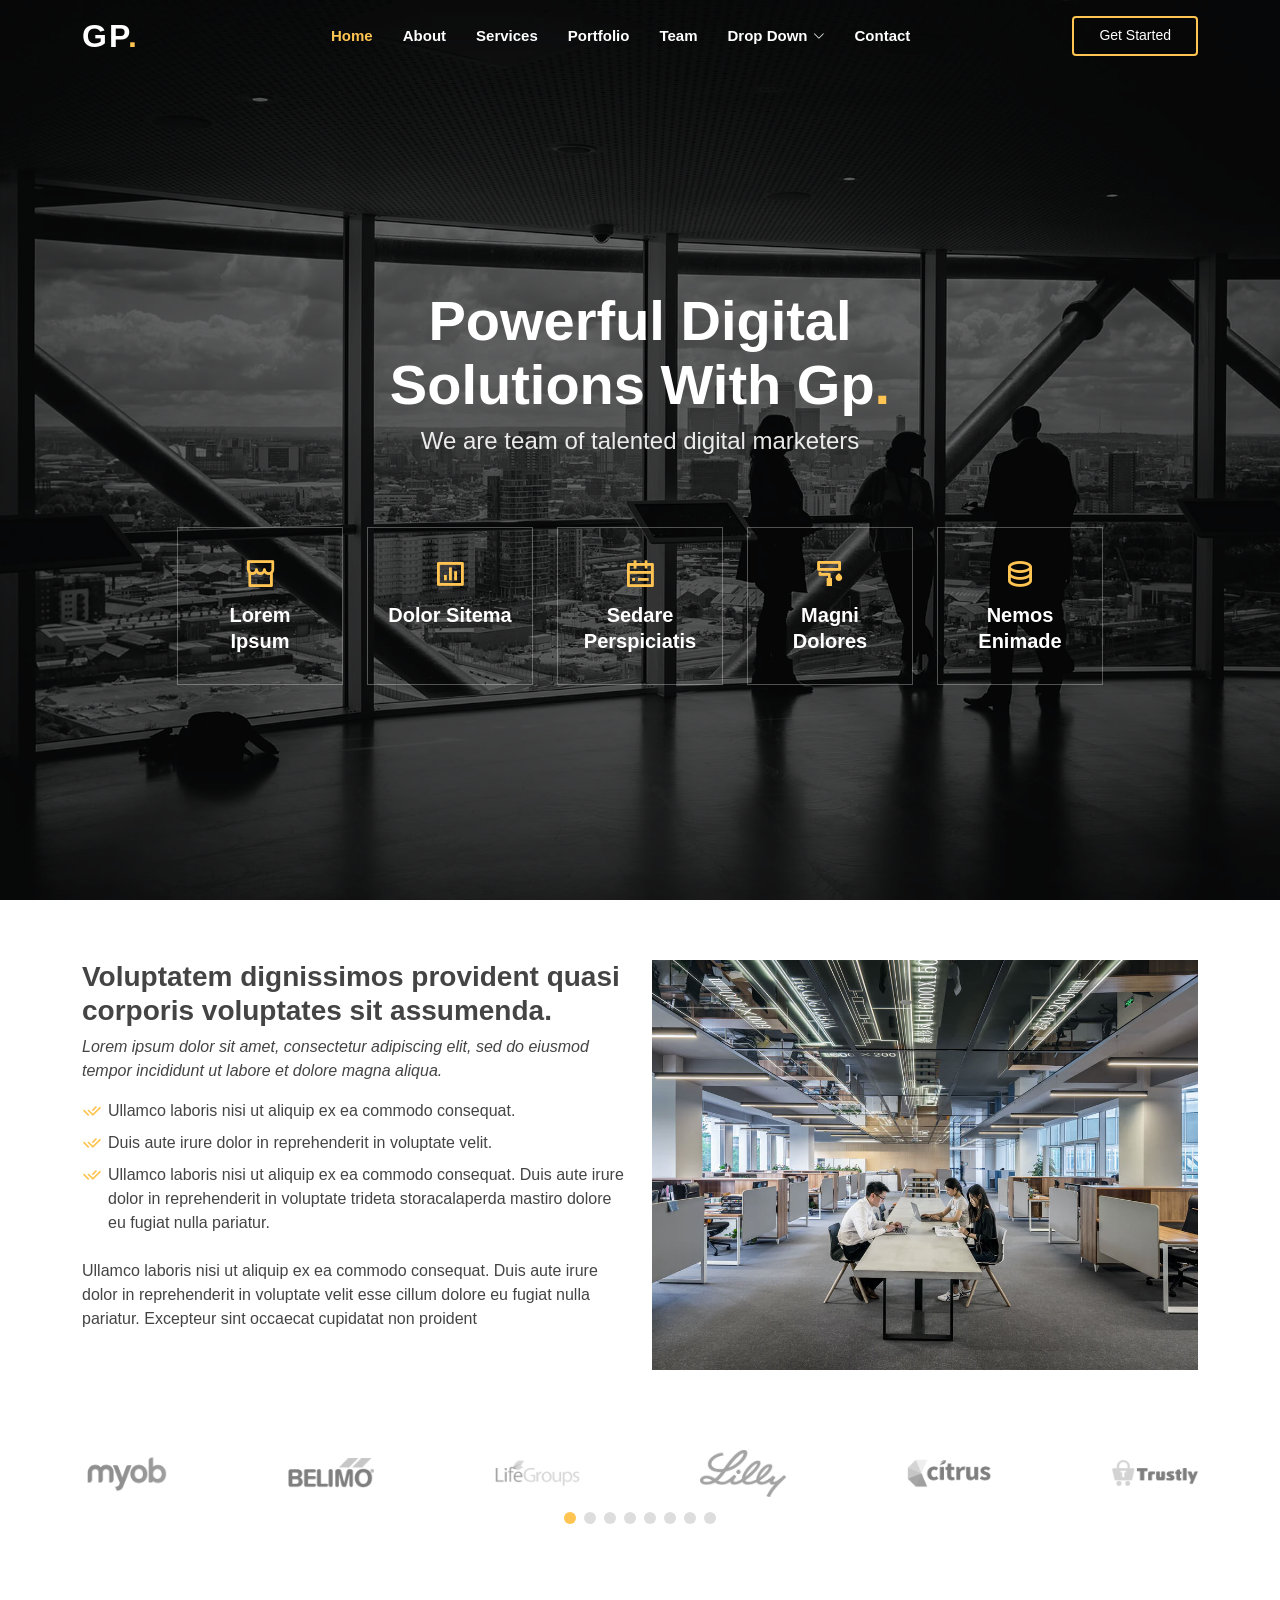
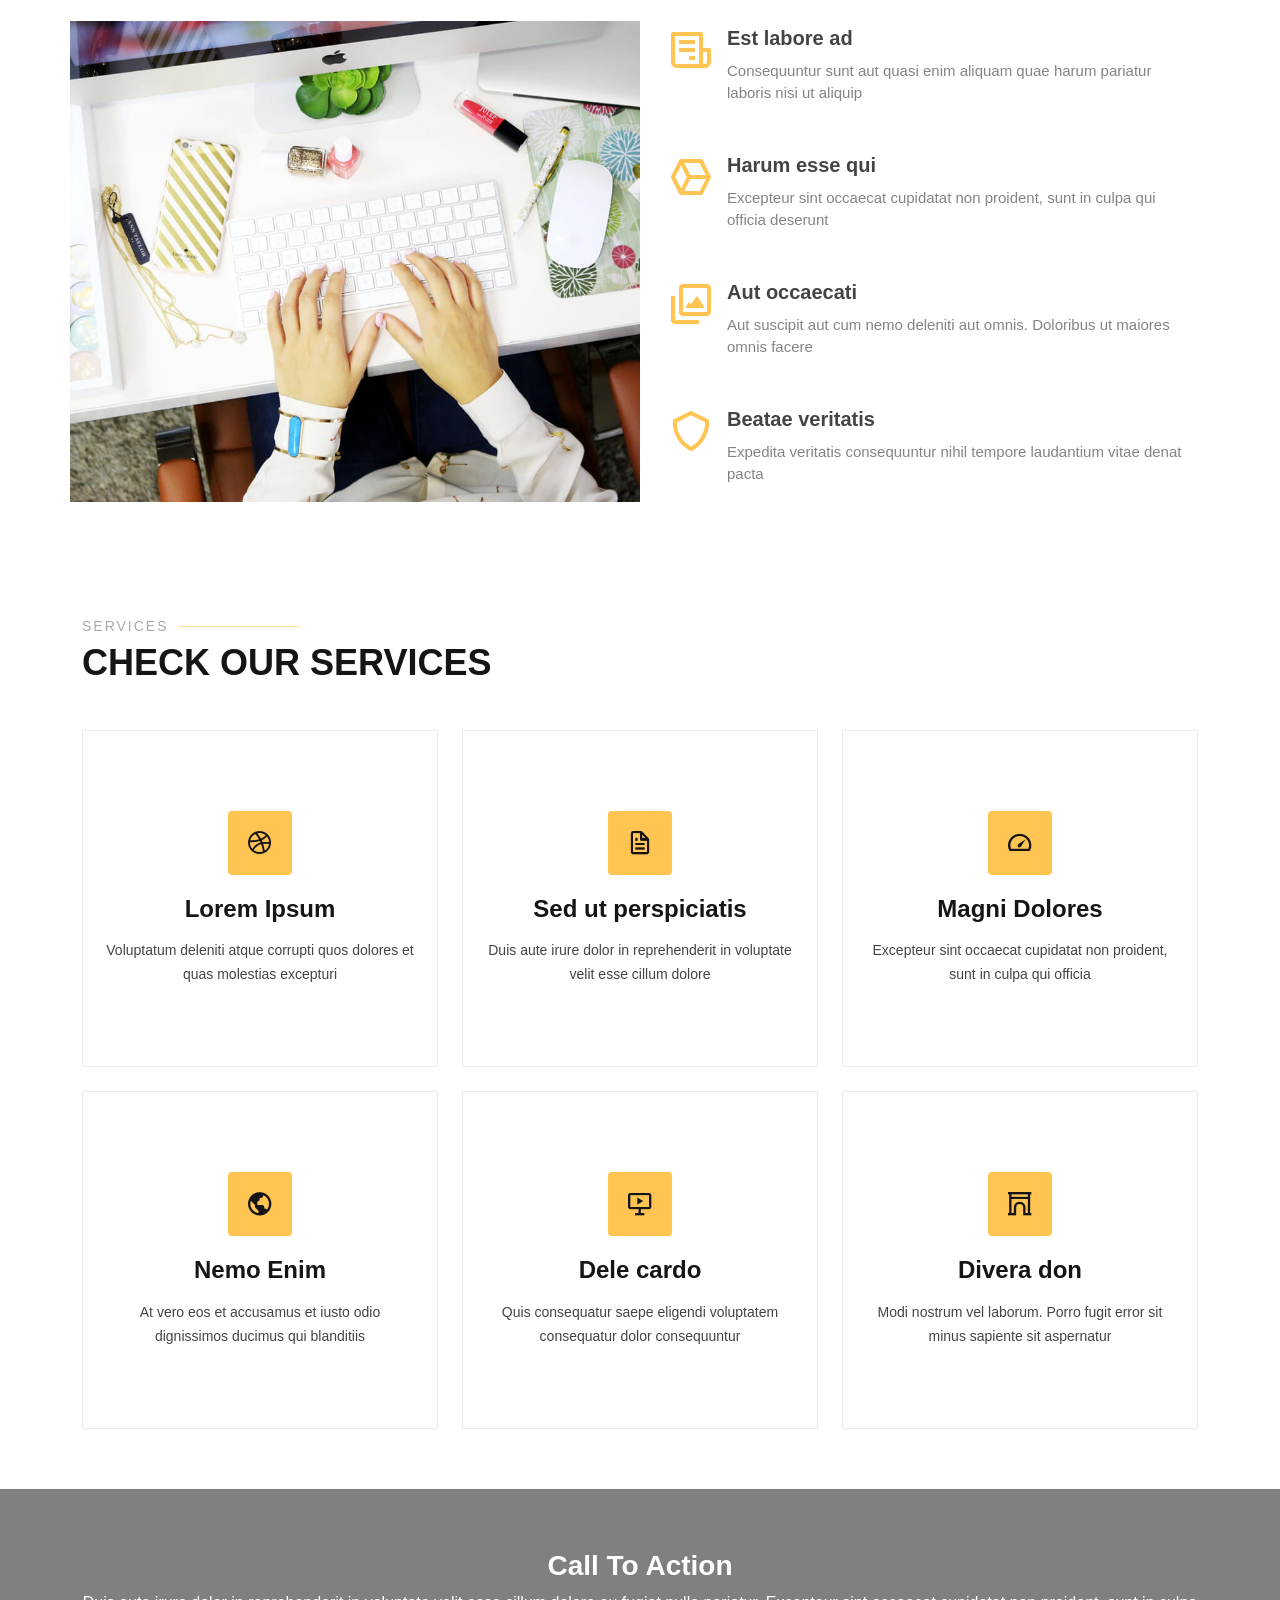
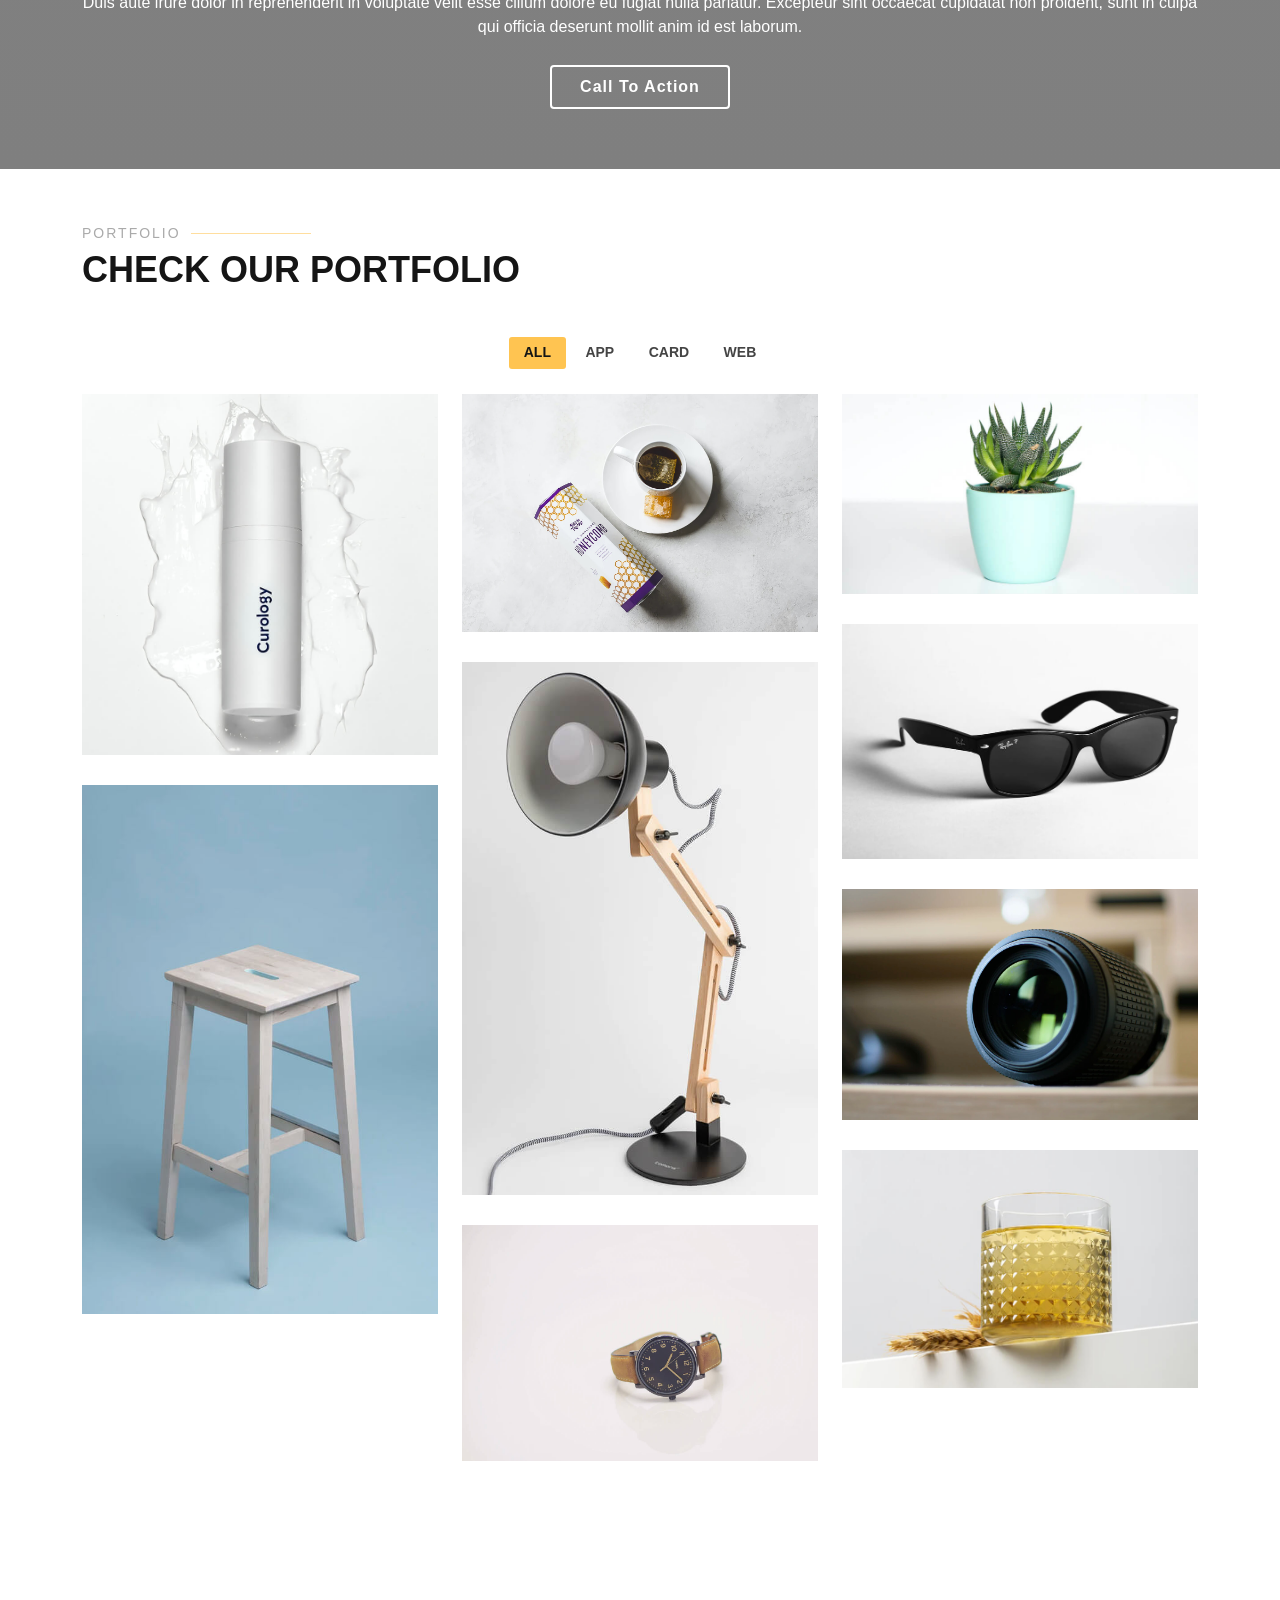
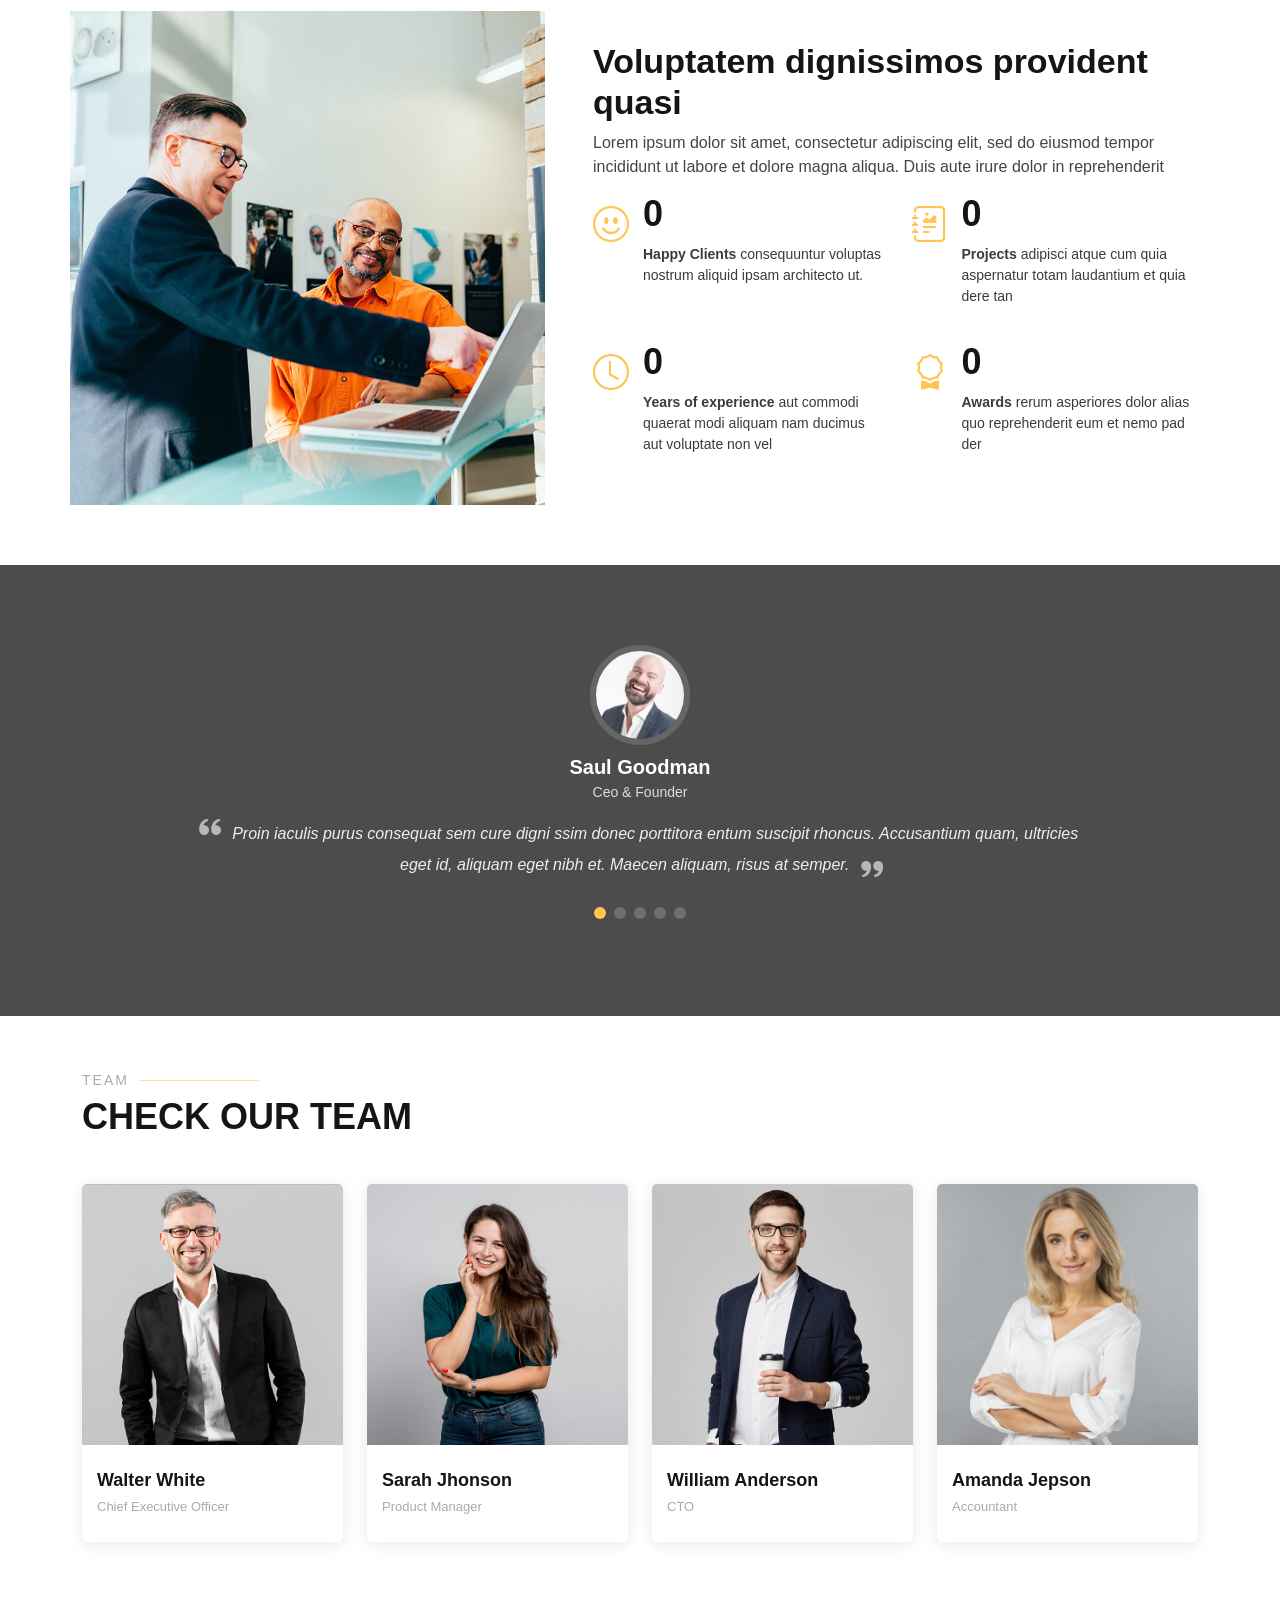
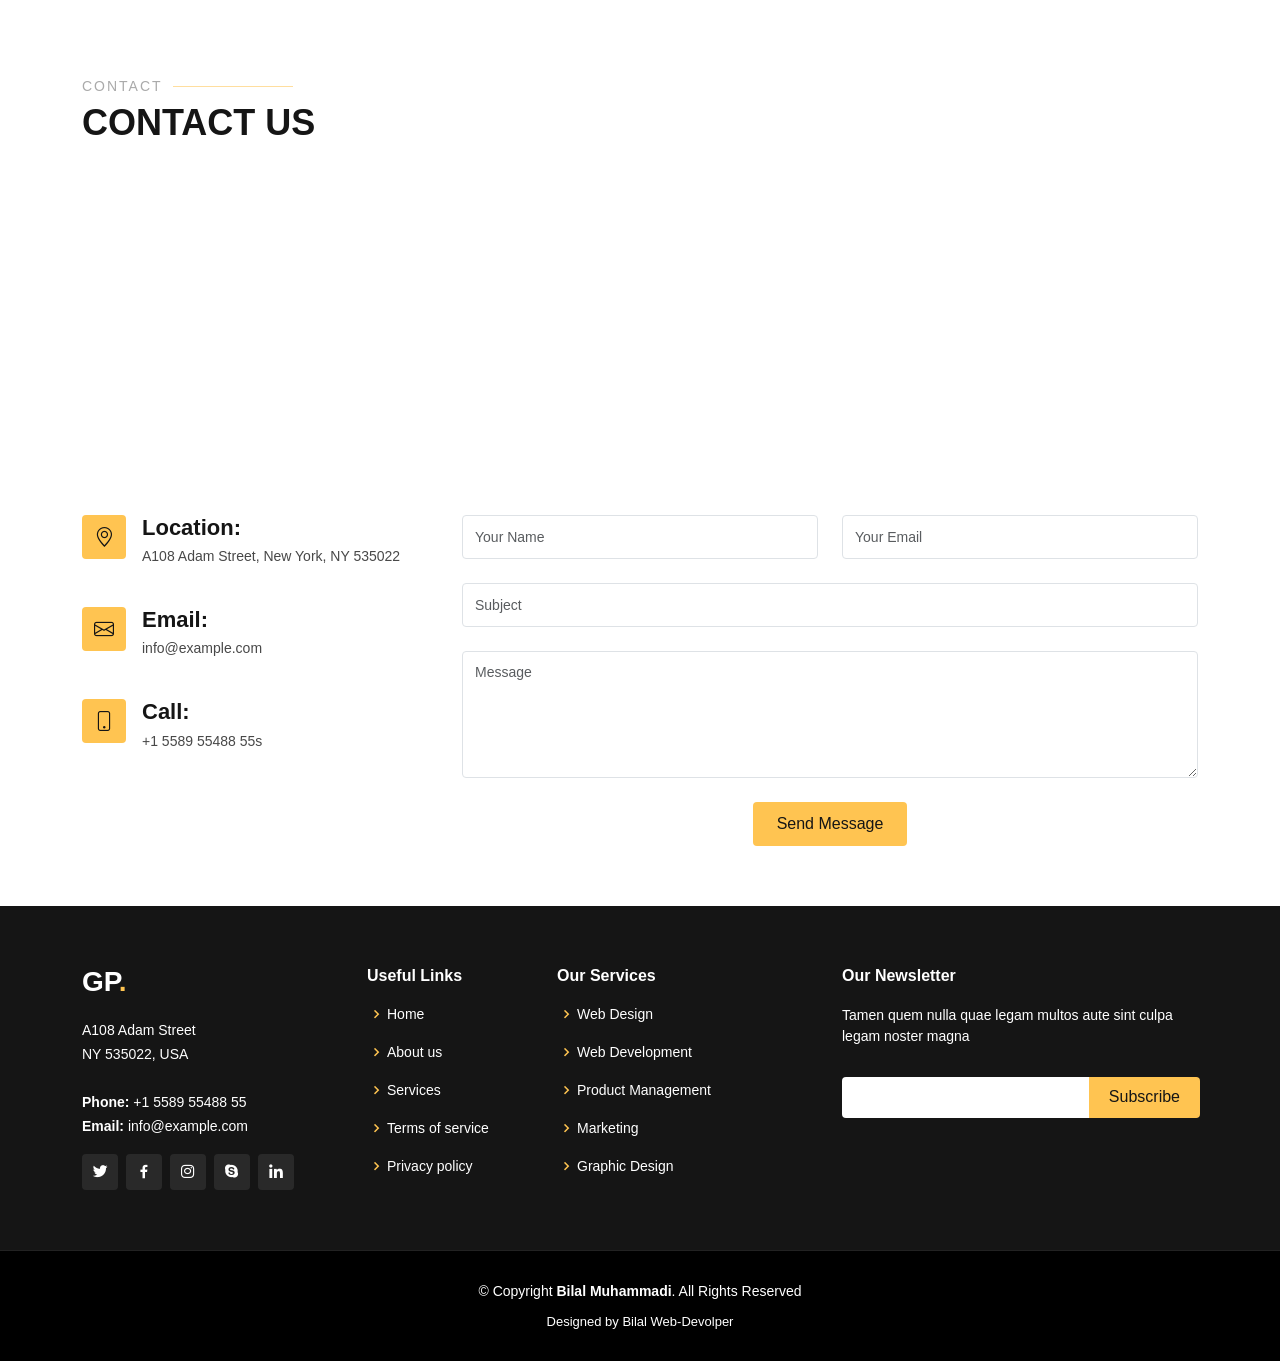
==== commit 601598b3: "Gp" ====
--- a/index.html
+++ b/index.html
@@ -795,14 +795,14 @@
 
     <div class="container">
       <div class="copyright">
-        &copy; Copyright <strong><span>Gp</span></strong>. All Rights Reserved
+        &copy; Copyright <strong><span>Bilal Muhammadi</span></strong>. All Rights Reserved
       </div>
       <div class="credits">
         <!-- All the links in the footer should remain intact. -->
         <!-- You can delete the links only if you purchased the pro version. -->
         <!-- Licensing information: https://bootstrapmade.com/license/ -->
         <!-- Purchase the pro version with working PHP/AJAX contact form: https://bootstrapmade.com/gp-free-multipurpose-html-bootstrap-template/ -->
-        Designed by <a href="https://bootstrapmade.com/">BootstrapMade</a>
+        Designed by Bilal Web-Devolper</a>
       </div>
     </div>
   </footer><!-- End Footer -->
--- a/assets/css/style.css
+++ b/assets/css/style.css
@@ -0,0 +1,1552 @@
+/**
+* Template Name: Gp
+* Updated: Jul 27 2023 with Bootstrap v5.3.1
+* Template URL: https://bootstrapmade.com/gp-free-multipurpose-html-bootstrap-template/
+* Author: BootstrapMade.com
+* License: https://bootstrapmade.com/license/
+*/
+
+/*--------------------------------------------------------------
+# General
+--------------------------------------------------------------*/
+body {
+  font-family: "Open Sans", sans-serif;
+  color: #444444;
+}
+
+a {
+  color: #ffc451;
+  text-decoration: none;
+}
+
+a:hover {
+  color: #ffd584;
+  text-decoration: none;
+}
+
+h1,
+h2,
+h3,
+h4,
+h5,
+h6 {
+  font-family: "Raleway", sans-serif;
+}
+
+/*--------------------------------------------------------------
+# Back to top button
+--------------------------------------------------------------*/
+.back-to-top {
+  position: fixed;
+  visibility: hidden;
+  opacity: 0;
+  right: 15px;
+  bottom: 15px;
+  z-index: 996;
+  background: #ffc451;
+  width: 40px;
+  height: 40px;
+  border-radius: 4px;
+  transition: all 0.4s;
+}
+
+.back-to-top i {
+  font-size: 28px;
+  color: #151515;
+  line-height: 0;
+}
+
+.back-to-top:hover {
+  background: #151515;
+}
+
+.back-to-top:hover i {
+  color: #ffc451;
+}
+
+.back-to-top.active {
+  visibility: visible;
+  opacity: 1;
+}
+
+/*--------------------------------------------------------------
+# Preloader
+--------------------------------------------------------------*/
+#preloader {
+  position: fixed;
+  top: 0;
+  left: 0;
+  right: 0;
+  bottom: 0;
+  z-index: 9999;
+  overflow: hidden;
+  background: #151515;
+}
+
+#preloader:before {
+  content: "";
+  position: fixed;
+  top: calc(50% - 0px);
+  left: calc(50% - 30px);
+  border: 6px solid #ffc451;
+  border-top-color: #151515;
+  border-bottom-color: #151515;
+  border-radius: 50%;
+  width: 60px;
+  height: 60px;
+  animation: animate-preloader 1s linear infinite;
+}
+
+@keyframes animate-preloader {
+  0% {
+    transform: rotate(0deg);
+  }
+
+  100% {
+    transform: rotate(360deg);
+  }
+}
+
+/*--------------------------------------------------------------
+# Disable aos animation delay on mobile devices
+--------------------------------------------------------------*/
+@media screen and (max-width: 768px) {
+  [data-aos-delay] {
+    transition-delay: 0 !important;
+  }
+}
+
+/*--------------------------------------------------------------
+# Header
+--------------------------------------------------------------*/
+#header {
+  transition: all 0.5s;
+  z-index: 997;
+  padding: 15px 0;
+}
+
+#header.header-scrolled,
+#header.header-inner-pages {
+  background: rgba(0, 0, 0, 0.8);
+}
+
+#header .logo {
+  font-size: 32px;
+  margin: 0;
+  padding: 0;
+  line-height: 1;
+  font-weight: 700;
+  letter-spacing: 2px;
+  text-transform: uppercase;
+}
+
+#header .logo a {
+  color: #fff;
+}
+
+#header .logo a span {
+  color: #ffc451;
+}
+
+#header .logo img {
+  max-height: 40px;
+}
+
+/*--------------------------------------------------------------
+#  Get Startet Button
+--------------------------------------------------------------*/
+.get-started-btn {
+  color: #fff;
+  border-radius: 4px;
+  padding: 7px 25px 8px 25px;
+  white-space: nowrap;
+  transition: 0.3s;
+  font-size: 14px;
+  display: inline-block;
+  border: 2px solid #ffc451;
+}
+
+.get-started-btn:hover {
+  background: #ffbb38;
+  color: #343a40;
+}
+
+@media (max-width: 992px) {
+  .get-started-btn {
+    padding: 7px 20px 8px 20px;
+    margin-right: 15px;
+  }
+}
+
+/*--------------------------------------------------------------
+# Navigation Menu
+--------------------------------------------------------------*/
+/**
+* Desktop Navigation 
+*/
+.navbar {
+  padding: 0;
+}
+
+.navbar ul {
+  margin: 0;
+  padding: 0;
+  display: flex;
+  list-style: none;
+  align-items: center;
+}
+
+.navbar li {
+  position: relative;
+}
+
+.navbar a,
+.navbar a:focus {
+  display: flex;
+  align-items: center;
+  justify-content: space-between;
+  padding: 10px 0 10px 30px;
+  font-size: 15px;
+  font-weight: 600;
+  color: #fff;
+  white-space: nowrap;
+  transition: 0.3s;
+}
+
+.navbar a i,
+.navbar a:focus i {
+  font-size: 12px;
+  line-height: 0;
+  margin-left: 5px;
+}
+
+.navbar a:hover,
+.navbar .active,
+.navbar .active:focus,
+.navbar li:hover>a {
+  color: #ffc451;
+}
+
+.navbar .dropdown ul {
+  display: block;
+  position: absolute;
+  left: 14px;
+  top: calc(100% + 30px);
+  margin: 0;
+  padding: 10px 0;
+  z-index: 99;
+  opacity: 0;
+  visibility: hidden;
+  background: #fff;
+  box-shadow: 0px 0px 30px rgba(127, 137, 161, 0.25);
+  transition: 0.3s;
+}
+
+.navbar .dropdown ul li {
+  min-width: 200px;
+}
+
+.navbar .dropdown ul a {
+  padding: 10px 20px;
+  font-size: 14px;
+  text-transform: none;
+  color: #151515;
+  font-weight: 400;
+}
+
+.navbar .dropdown ul a i {
+  font-size: 12px;
+}
+
+.navbar .dropdown ul a:hover,
+.navbar .dropdown ul .active:hover,
+.navbar .dropdown ul li:hover>a {
+  background-color: #ffc451;
+}
+
+.navbar .dropdown:hover>ul {
+  opacity: 1;
+  top: 100%;
+  visibility: visible;
+}
+
+.navbar .dropdown .dropdown ul {
+  top: 0;
+  left: calc(100% - 30px);
+  visibility: hidden;
+}
+
+.navbar .dropdown .dropdown:hover>ul {
+  opacity: 1;
+  top: 0;
+  left: 100%;
+  visibility: visible;
+}
+
+@media (max-width: 1366px) {
+  .navbar .dropdown .dropdown ul {
+    left: -90%;
+  }
+
+  .navbar .dropdown .dropdown:hover>ul {
+    left: -100%;
+  }
+}
+
+/**
+* Mobile Navigation 
+*/
+.mobile-nav-toggle {
+  color: #fff;
+  font-size: 28px;
+  cursor: pointer;
+  display: none;
+  line-height: 0;
+  transition: 0.5s;
+}
+
+@media (max-width: 991px) {
+  .mobile-nav-toggle {
+    display: block;
+  }
+
+  .navbar ul {
+    display: none;
+  }
+}
+
+.navbar-mobile {
+  position: fixed;
+  overflow: hidden;
+  top: 0;
+  right: 0;
+  left: 0;
+  bottom: 0;
+  background: rgba(0, 0, 0, 0.9);
+  transition: 0.3s;
+  z-index: 999;
+}
+
+.navbar-mobile .mobile-nav-toggle {
+  position: absolute;
+  top: 15px;
+  right: 15px;
+}
+
+.navbar-mobile ul {
+  display: block;
+  position: absolute;
+  top: 55px;
+  right: 15px;
+  bottom: 15px;
+  left: 15px;
+  padding: 10px 0;
+  background-color: #fff;
+  overflow-y: auto;
+  transition: 0.3s;
+}
+
+.navbar-mobile a,
+.navbar-mobile a:focus {
+  padding: 10px 20px;
+  font-size: 15px;
+  color: #151515;
+}
+
+.navbar-mobile a:hover,
+.navbar-mobile .active,
+.navbar-mobile li:hover>a {
+  color: #151515;
+  background-color: #ffc451;
+}
+
+.navbar-mobile .getstarted,
+.navbar-mobile .getstarted:focus {
+  margin: 15px;
+}
+
+.navbar-mobile .dropdown ul {
+  position: static;
+  display: none;
+  margin: 10px 20px;
+  padding: 10px 0;
+  z-index: 99;
+  opacity: 1;
+  visibility: visible;
+  background: #fff;
+  box-shadow: 0px 0px 30px rgba(127, 137, 161, 0.25);
+}
+
+.navbar-mobile .dropdown ul li {
+  min-width: 200px;
+}
+
+.navbar-mobile .dropdown ul a {
+  padding: 10px 20px;
+  color: #151515;
+}
+
+.navbar-mobile .dropdown ul a i {
+  font-size: 12px;
+}
+
+.navbar-mobile .dropdown ul a:hover,
+.navbar-mobile .dropdown ul .active:hover,
+.navbar-mobile .dropdown ul li:hover>a {
+  background-color: #ffc451;
+}
+
+.navbar-mobile .dropdown>.dropdown-active {
+  display: block;
+}
+
+/*--------------------------------------------------------------
+# Hero Section
+--------------------------------------------------------------*/
+#hero {
+  width: 100%;
+  height: 100vh;
+  background: url("../img/hero-bg.jpg") top center;
+  background-size: cover;
+  position: relative;
+}
+
+#hero:before {
+  content: "";
+  background: rgba(0, 0, 0, 0.6);
+  position: absolute;
+  bottom: 0;
+  top: 0;
+  left: 0;
+  right: 0;
+}
+
+#hero .container {
+  position: relative;
+  padding-top: 74px;
+  text-align: center;
+}
+
+#hero h1 {
+  margin: 0;
+  font-size: 56px;
+  font-weight: 700;
+  line-height: 64px;
+  color: #fff;
+  font-family: "Poppins", sans-serif;
+}
+
+#hero h1 span {
+  color: #ffc451;
+}
+
+#hero h2 {
+  color: rgba(255, 255, 255, 0.9);
+  margin: 10px 0 0 0;
+  font-size: 24px;
+}
+
+#hero .icon-box {
+  padding: 30px 20px;
+  transition: ease-in-out 0.3s;
+  border: 1px solid rgba(255, 255, 255, 0.3);
+  height: 100%;
+  text-align: center;
+}
+
+#hero .icon-box i {
+  font-size: 32px;
+  line-height: 1;
+  color: #ffc451;
+}
+
+#hero .icon-box h3 {
+  font-weight: 700;
+  margin: 10px 0 0 0;
+  padding: 0;
+  line-height: 1;
+  font-size: 20px;
+  line-height: 26px;
+}
+
+#hero .icon-box h3 a {
+  color: #fff;
+  transition: ease-in-out 0.3s;
+}
+
+#hero .icon-box h3 a:hover {
+  color: #ffc451;
+}
+
+#hero .icon-box:hover {
+  border-color: #ffc451;
+}
+
+@media (min-width: 1024px) {
+  #hero {
+    background-attachment: fixed;
+  }
+}
+
+@media (max-width: 768px) {
+  #hero {
+    height: auto;
+  }
+
+  #hero h1 {
+    font-size: 28px;
+    line-height: 36px;
+  }
+
+  #hero h2 {
+    font-size: 20px;
+    line-height: 24px;
+  }
+}
+
+/*--------------------------------------------------------------
+# Sections General
+--------------------------------------------------------------*/
+section {
+  padding: 60px 0;
+  overflow: hidden;
+}
+
+.section-title {
+  padding-bottom: 40px;
+}
+
+.section-title h2 {
+  font-size: 14px;
+  font-weight: 500;
+  padding: 0;
+  line-height: 1px;
+  margin: 0 0 5px 0;
+  letter-spacing: 2px;
+  text-transform: uppercase;
+  color: #aaaaaa;
+  font-family: "Poppins", sans-serif;
+}
+
+.section-title h2::after {
+  content: "";
+  width: 120px;
+  height: 1px;
+  display: inline-block;
+  background: #ffde9e;
+  margin: 4px 10px;
+}
+
+.section-title p {
+  margin: 0;
+  margin: 0;
+  font-size: 36px;
+  font-weight: 700;
+  text-transform: uppercase;
+  font-family: "Poppins", sans-serif;
+  color: #151515;
+}
+
+/*--------------------------------------------------------------
+# About
+--------------------------------------------------------------*/
+.about .content h3 {
+  font-weight: 700;
+  font-size: 28px;
+  font-family: "Poppins", sans-serif;
+}
+
+.about .content ul {
+  list-style: none;
+  padding: 0;
+}
+
+.about .content ul li {
+  padding: 0 0 8px 26px;
+  position: relative;
+}
+
+.about .content ul i {
+  position: absolute;
+  font-size: 20px;
+  left: 0;
+  top: -3px;
+  color: #ffc451;
+}
+
+.about .content p:last-child {
+  margin-bottom: 0;
+}
+
+/*--------------------------------------------------------------
+# Clients
+--------------------------------------------------------------*/
+.clients {
+  padding-top: 20px;
+}
+
+.clients .swiper-slide img {
+  opacity: 0.5;
+  transition: 0.3s;
+  filter: grayscale(100);
+}
+
+.clients .swiper-slide img:hover {
+  filter: none;
+  opacity: 1;
+}
+
+.clients .swiper-pagination {
+  margin-top: 20px;
+  position: relative;
+}
+
+.clients .swiper-pagination .swiper-pagination-bullet {
+  width: 12px;
+  height: 12px;
+  background-color: #fff;
+  opacity: 1;
+  background-color: #ddd;
+}
+
+.clients .swiper-pagination .swiper-pagination-bullet-active {
+  background-color: #ffc451;
+}
+
+/*--------------------------------------------------------------
+# Features
+--------------------------------------------------------------*/
+.features {
+  padding-top: 20px;
+}
+
+.features .icon-box {
+  padding-left: 15px;
+}
+
+.features .icon-box h4 {
+  font-size: 20px;
+  font-weight: 700;
+  margin: 5px 0 10px 60px;
+}
+
+.features .icon-box i {
+  font-size: 48px;
+  float: left;
+  color: #ffc451;
+}
+
+.features .icon-box p {
+  font-size: 15px;
+  color: #848484;
+  margin-left: 60px;
+}
+
+.features .image {
+  background-position: center center;
+  background-repeat: no-repeat;
+  background-size: cover;
+  min-height: 400px;
+}
+
+/*--------------------------------------------------------------
+# Services
+--------------------------------------------------------------*/
+.services .icon-box {
+  text-align: center;
+  border: 1px solid #ebebeb;
+  padding: 80px 20px;
+  transition: all ease-in-out 0.3s;
+  background: #fff;
+}
+
+.services .icon-box .icon {
+  margin: 0 auto;
+  width: 64px;
+  height: 64px;
+  background: #ffc451;
+  border-radius: 4px;
+  display: flex;
+  align-items: center;
+  justify-content: center;
+  margin-bottom: 20px;
+  transition: 0.3s;
+}
+
+.services .icon-box .icon i {
+  color: #151515;
+  font-size: 28px;
+  transition: ease-in-out 0.3s;
+}
+
+.services .icon-box h4 {
+  font-weight: 700;
+  margin-bottom: 15px;
+  font-size: 24px;
+}
+
+.services .icon-box h4 a {
+  color: #151515;
+  transition: ease-in-out 0.3s;
+}
+
+.services .icon-box h4 a:hover {
+  color: #ffc451;
+}
+
+.services .icon-box p {
+  line-height: 24px;
+  font-size: 14px;
+  margin-bottom: 0;
+}
+
+.services .icon-box:hover {
+  border-color: #fff;
+  box-shadow: 0px 0 25px 0 rgba(0, 0, 0, 0.1);
+  transform: translateY(-10px);
+}
+
+/*--------------------------------------------------------------
+# Cta
+--------------------------------------------------------------*/
+.cta {
+  background: linear-gradient(rgba(2, 2, 2, 0.5), rgba(0, 0, 0, 0.5)), url("../img/cta-bg.jpg") fixed center center;
+  background-size: cover;
+  padding: 60px 0;
+}
+
+.cta h3 {
+  color: #fff;
+  font-size: 28px;
+  font-weight: 700;
+}
+
+.cta p {
+  color: #fff;
+}
+
+.cta .cta-btn {
+  font-family: "Raleway", sans-serif;
+  font-weight: 600;
+  font-size: 16px;
+  letter-spacing: 1px;
+  display: inline-block;
+  padding: 8px 28px;
+  border-radius: 4px;
+  transition: 0.5s;
+  margin-top: 10px;
+  border: 2px solid #fff;
+  color: #fff;
+}
+
+.cta .cta-btn:hover {
+  background: #ffc451;
+  border-color: #ffc451;
+  color: #151515;
+}
+
+/*--------------------------------------------------------------
+# Portfolio
+--------------------------------------------------------------*/
+.portfolio .portfolio-item {
+  margin-bottom: 30px;
+}
+
+.portfolio #portfolio-flters {
+  padding: 0;
+  margin: 0 auto 20px auto;
+  list-style: none;
+  text-align: center;
+}
+
+.portfolio #portfolio-flters li {
+  cursor: pointer;
+  display: inline-block;
+  padding: 8px 15px 10px 15px;
+  font-size: 14px;
+  font-weight: 600;
+  line-height: 1;
+  text-transform: uppercase;
+  color: #444444;
+  margin-bottom: 5px;
+  transition: all 0.3s ease-in-out;
+  border-radius: 3px;
+}
+
+.portfolio #portfolio-flters li:hover,
+.portfolio #portfolio-flters li.filter-active {
+  color: #151515;
+  background: #ffc451;
+}
+
+.portfolio #portfolio-flters li:last-child {
+  margin-right: 0;
+}
+
+.portfolio .portfolio-wrap {
+  transition: 0.3s;
+  position: relative;
+  overflow: hidden;
+  z-index: 1;
+  background: rgba(21, 21, 21, 0.6);
+}
+
+.portfolio .portfolio-wrap::before {
+  content: "";
+  background: rgba(21, 21, 21, 0.6);
+  position: absolute;
+  left: 0;
+  right: 0;
+  top: 0;
+  bottom: 0;
+  transition: all ease-in-out 0.3s;
+  z-index: 2;
+  opacity: 0;
+}
+
+.portfolio .portfolio-wrap img {
+  transition: all ease-in-out 0.3s;
+}
+
+.portfolio .portfolio-wrap .portfolio-info {
+  opacity: 0;
+  position: absolute;
+  top: 0;
+  left: 0;
+  right: 0;
+  bottom: 0;
+  z-index: 3;
+  transition: all ease-in-out 0.3s;
+  display: flex;
+  flex-direction: column;
+  justify-content: flex-end;
+  align-items: flex-start;
+  padding: 20px;
+}
+
+.portfolio .portfolio-wrap .portfolio-info h4 {
+  font-size: 20px;
+  color: #fff;
+  font-weight: 600;
+}
+
+.portfolio .portfolio-wrap .portfolio-info p {
+  color: rgba(255, 255, 255, 0.7);
+  font-size: 14px;
+  text-transform: uppercase;
+  padding: 0;
+  margin: 0;
+  font-style: italic;
+}
+
+.portfolio .portfolio-wrap .portfolio-links {
+  text-align: center;
+  z-index: 4;
+}
+
+.portfolio .portfolio-wrap .portfolio-links a {
+  color: #fff;
+  margin: 0 5px 0 0;
+  font-size: 28px;
+  display: inline-block;
+  transition: 0.3s;
+}
+
+.portfolio .portfolio-wrap .portfolio-links a:hover {
+  color: #ffc451;
+}
+
+.portfolio .portfolio-wrap:hover::before {
+  opacity: 1;
+}
+
+.portfolio .portfolio-wrap:hover img {
+  transform: scale(1.2);
+}
+
+.portfolio .portfolio-wrap:hover .portfolio-info {
+  opacity: 1;
+}
+
+/*--------------------------------------------------------------
+# Portfolio Details
+--------------------------------------------------------------*/
+.portfolio-details {
+  padding-top: 40px;
+}
+
+.portfolio-details .portfolio-details-slider img {
+  width: 100%;
+}
+
+.portfolio-details .portfolio-details-slider .swiper-pagination {
+  margin-top: 20px;
+  position: relative;
+}
+
+.portfolio-details .portfolio-details-slider .swiper-pagination .swiper-pagination-bullet {
+  width: 12px;
+  height: 12px;
+  background-color: #fff;
+  opacity: 1;
+  border: 1px solid #ffc451;
+}
+
+.portfolio-details .portfolio-details-slider .swiper-pagination .swiper-pagination-bullet-active {
+  background-color: #ffc451;
+}
+
+.portfolio-details .portfolio-info {
+  padding: 30px;
+  box-shadow: 0px 0 30px rgba(21, 21, 21, 0.08);
+}
+
+.portfolio-details .portfolio-info h3 {
+  font-size: 22px;
+  font-weight: 700;
+  margin-bottom: 20px;
+  padding-bottom: 20px;
+  border-bottom: 1px solid #eee;
+}
+
+.portfolio-details .portfolio-info ul {
+  list-style: none;
+  padding: 0;
+  font-size: 15px;
+}
+
+.portfolio-details .portfolio-info ul li+li {
+  margin-top: 10px;
+}
+
+.portfolio-details .portfolio-description {
+  padding-top: 30px;
+}
+
+.portfolio-details .portfolio-description h2 {
+  font-size: 26px;
+  font-weight: 700;
+  margin-bottom: 20px;
+}
+
+.portfolio-details .portfolio-description p {
+  padding: 0;
+}
+
+/*--------------------------------------------------------------
+# Counts
+--------------------------------------------------------------*/
+.counts .content {
+  padding: 30px 0;
+}
+
+.counts .content h3 {
+  font-weight: 700;
+  font-size: 34px;
+  color: #151515;
+}
+
+.counts .content p {
+  margin-bottom: 0;
+}
+
+.counts .content .count-box {
+  padding: 20px 0;
+  width: 100%;
+}
+
+.counts .content .count-box i {
+  display: block;
+  font-size: 36px;
+  color: #ffc451;
+  float: left;
+}
+
+.counts .content .count-box span {
+  font-size: 36px;
+  line-height: 30px;
+  display: block;
+  font-weight: 700;
+  color: #151515;
+  margin-left: 50px;
+}
+
+.counts .content .count-box p {
+  padding: 15px 0 0 0;
+  margin: 0 0 0 50px;
+  font-family: "Raleway", sans-serif;
+  font-size: 14px;
+  color: #3b3b3b;
+}
+
+.counts .content .count-box a {
+  font-weight: 600;
+  display: block;
+  margin-top: 20px;
+  color: #3b3b3b;
+  font-size: 15px;
+  font-family: "Poppins", sans-serif;
+  transition: ease-in-out 0.3s;
+}
+
+.counts .content .count-box a:hover {
+  color: #626262;
+}
+
+.counts .image {
+  background: url("../img/counts-img.jpg") center center no-repeat;
+  background-size: cover;
+  min-height: 400px;
+}
+
+@media (max-width: 991px) {
+  .counts .image {
+    text-align: center;
+  }
+
+  .counts .image img {
+    max-width: 80%;
+  }
+}
+
+@media (max-width: 667px) {
+  .counts .image img {
+    max-width: 100%;
+  }
+}
+
+/*--------------------------------------------------------------
+# Testimonials
+--------------------------------------------------------------*/
+.testimonials {
+  padding: 80px 0;
+  background: url("../img/testimonials-bg.jpg") no-repeat;
+  background-position: center center;
+  background-size: cover;
+  position: relative;
+}
+
+.testimonials::before {
+  content: "";
+  position: absolute;
+  left: 0;
+  right: 0;
+  top: 0;
+  bottom: 0;
+  background: rgba(0, 0, 0, 0.7);
+}
+
+.testimonials .section-header {
+  margin-bottom: 40px;
+}
+
+.testimonials .testimonials-carousel,
+.testimonials .testimonials-slider {
+  overflow: hidden;
+}
+
+.testimonials .testimonial-item {
+  text-align: center;
+  color: #fff;
+}
+
+.testimonials .testimonial-item .testimonial-img {
+  width: 100px;
+  border-radius: 50%;
+  border: 6px solid rgba(255, 255, 255, 0.15);
+  margin: 0 auto;
+}
+
+.testimonials .testimonial-item h3 {
+  font-size: 20px;
+  font-weight: bold;
+  margin: 10px 0 5px 0;
+  color: #fff;
+}
+
+.testimonials .testimonial-item h4 {
+  font-size: 14px;
+  color: #ddd;
+  margin: 0 0 15px 0;
+}
+
+.testimonials .testimonial-item .quote-icon-left,
+.testimonials .testimonial-item .quote-icon-right {
+  color: rgba(255, 255, 255, 0.6);
+  font-size: 26px;
+}
+
+.testimonials .testimonial-item .quote-icon-left {
+  display: inline-block;
+  left: -5px;
+  position: relative;
+}
+
+.testimonials .testimonial-item .quote-icon-right {
+  display: inline-block;
+  right: -5px;
+  position: relative;
+  top: 10px;
+}
+
+.testimonials .testimonial-item p {
+  font-style: italic;
+  margin: 0 auto 15px auto;
+  color: #eee;
+}
+
+.testimonials .swiper-pagination {
+  margin-top: 20px;
+  position: relative;
+}
+
+.testimonials .swiper-pagination .swiper-pagination-bullet {
+  width: 12px;
+  height: 12px;
+  background-color: rgba(255, 255, 255, 0.4);
+  opacity: 0.5;
+}
+
+.testimonials .swiper-pagination .swiper-pagination-bullet-active {
+  background-color: #ffc451;
+  opacity: 1;
+}
+
+@media (min-width: 1024px) {
+  .testimonials {
+    background-attachment: fixed;
+  }
+}
+
+@media (min-width: 992px) {
+  .testimonials .testimonial-item p {
+    width: 80%;
+  }
+}
+
+/*--------------------------------------------------------------
+# Team
+--------------------------------------------------------------*/
+.team {
+  background: #fff;
+  padding: 60px 0;
+}
+
+.team .member {
+  margin-bottom: 20px;
+  overflow: hidden;
+  border-radius: 5px;
+  background: #fff;
+  box-shadow: 0px 2px 15px rgba(0, 0, 0, 0.1);
+}
+
+.team .member .member-img {
+  position: relative;
+  overflow: hidden;
+}
+
+.team .member .social {
+  position: absolute;
+  left: 0;
+  bottom: 30px;
+  right: 0;
+  opacity: 0;
+  transition: ease-in-out 0.3s;
+  text-align: center;
+}
+
+.team .member .social a {
+  transition: color 0.3s;
+  color: #151515;
+  margin: 0 3px;
+  border-radius: 4px;
+  width: 36px;
+  height: 36px;
+  background: rgba(255, 255, 255, 0.8);
+  transition: ease-in-out 0.3s;
+  color: #484848;
+  display: inline-flex;
+  justify-content: center;
+  align-items: center;
+}
+
+.team .member .social a:hover {
+  color: #151515;
+  background: #ffc451;
+}
+
+.team .member .social i {
+  font-size: 18px;
+  line-height: 0;
+}
+
+.team .member .member-info {
+  padding: 25px 15px;
+}
+
+.team .member .member-info h4 {
+  font-weight: 700;
+  margin-bottom: 5px;
+  font-size: 18px;
+  color: #151515;
+}
+
+.team .member .member-info span {
+  display: block;
+  font-size: 13px;
+  font-weight: 400;
+  color: #aaaaaa;
+}
+
+.team .member .member-info p {
+  font-style: italic;
+  font-size: 14px;
+  line-height: 26px;
+  color: #777777;
+}
+
+.team .member:hover .social {
+  opacity: 1;
+  bottom: 15px;
+}
+
+/*--------------------------------------------------------------
+# Contact
+--------------------------------------------------------------*/
+.contact .info {
+  width: 100%;
+  background: #fff;
+}
+
+.contact .info i {
+  font-size: 20px;
+  background: #ffc451;
+  color: #151515;
+  float: left;
+  width: 44px;
+  height: 44px;
+  display: flex;
+  justify-content: center;
+  align-items: center;
+  border-radius: 4px;
+  transition: all 0.3s ease-in-out;
+}
+
+.contact .info h4 {
+  padding: 0 0 0 60px;
+  font-size: 22px;
+  font-weight: 600;
+  margin-bottom: 5px;
+  color: #151515;
+}
+
+.contact .info p {
+  padding: 0 0 0 60px;
+  margin-bottom: 0;
+  font-size: 14px;
+  color: #484848;
+}
+
+.contact .info .email,
+.contact .info .phone {
+  margin-top: 40px;
+}
+
+.contact .php-email-form {
+  width: 100%;
+  background: #fff;
+}
+
+.contact .php-email-form .form-group {
+  padding-bottom: 8px;
+}
+
+.contact .php-email-form .error-message {
+  display: none;
+  color: #fff;
+  background: #ed3c0d;
+  text-align: left;
+  padding: 15px;
+  font-weight: 600;
+}
+
+.contact .php-email-form .error-message br+br {
+  margin-top: 25px;
+}
+
+.contact .php-email-form .sent-message {
+  display: none;
+  color: #fff;
+  background: #18d26e;
+  text-align: center;
+  padding: 15px;
+  font-weight: 600;
+}
+
+.contact .php-email-form .loading {
+  display: none;
+  background: #fff;
+  text-align: center;
+  padding: 15px;
+}
+
+.contact .php-email-form .loading:before {
+  content: "";
+  display: inline-block;
+  border-radius: 50%;
+  width: 24px;
+  height: 24px;
+  margin: 0 10px -6px 0;
+  border: 3px solid #18d26e;
+  border-top-color: #eee;
+  animation: animate-loading 1s linear infinite;
+}
+
+.contact .php-email-form input,
+.contact .php-email-form textarea {
+  border-radius: 0;
+  box-shadow: none;
+  font-size: 14px;
+  border-radius: 4px;
+}
+
+.contact .php-email-form input:focus,
+.contact .php-email-form textarea:focus {
+  border-color: #ffc451;
+}
+
+.contact .php-email-form input {
+  height: 44px;
+}
+
+.contact .php-email-form textarea {
+  padding: 10px 12px;
+}
+
+.contact .php-email-form button[type=submit] {
+  background: #ffc451;
+  border: 0;
+  padding: 10px 24px;
+  color: #151515;
+  transition: 0.4s;
+  border-radius: 4px;
+}
+
+.contact .php-email-form button[type=submit]:hover {
+  background: #ffcd6b;
+}
+
+@keyframes animate-loading {
+  0% {
+    transform: rotate(0deg);
+  }
+
+  100% {
+    transform: rotate(360deg);
+  }
+}
+
+/*--------------------------------------------------------------
+# Breadcrumbs
+--------------------------------------------------------------*/
+.breadcrumbs {
+  padding: 15px 0;
+  background: whitesmoke;
+  min-height: 40px;
+  margin-top: 74px;
+}
+
+.breadcrumbs h2 {
+  font-size: 28px;
+  font-weight: 400;
+}
+
+.breadcrumbs ol {
+  display: flex;
+  flex-wrap: wrap;
+  list-style: none;
+  padding: 0;
+  margin: 0;
+}
+
+.breadcrumbs ol li+li {
+  padding-left: 10px;
+}
+
+.breadcrumbs ol li+li::before {
+  display: inline-block;
+  padding-right: 10px;
+  color: #2f2f2f;
+  content: "/";
+}
+
+@media (max-width: 992px) {
+  .breadcrumbs {
+    margin-top: 68px;
+  }
+
+  .breadcrumbs .d-flex {
+    display: block !important;
+  }
+
+  .breadcrumbs ol {
+    display: block;
+  }
+
+  .breadcrumbs ol li {
+    display: inline-block;
+  }
+}
+
+/*--------------------------------------------------------------
+# Footer
+--------------------------------------------------------------*/
+#footer {
+  background: black;
+  padding: 0 0 30px 0;
+  color: #fff;
+  font-size: 14px;
+}
+
+#footer .footer-top {
+  background: #151515;
+  border-bottom: 1px solid #222222;
+  padding: 60px 0 30px 0;
+}
+
+#footer .footer-top .footer-info {
+  margin-bottom: 30px;
+}
+
+#footer .footer-top .footer-info h3 {
+  font-size: 28px;
+  margin: 0 0 20px 0;
+  padding: 2px 0 2px 0;
+  line-height: 1;
+  font-weight: 700;
+  text-transform: uppercase;
+}
+
+#footer .footer-top .footer-info h3 span {
+  color: #ffc451;
+}
+
+#footer .footer-top .footer-info p {
+  font-size: 14px;
+  line-height: 24px;
+  margin-bottom: 0;
+  font-family: "Raleway", sans-serif;
+  color: #fff;
+}
+
+#footer .footer-top .social-links a {
+  font-size: 18px;
+  display: inline-block;
+  background: #292929;
+  color: #fff;
+  line-height: 1;
+  padding: 8px 0;
+  margin-right: 4px;
+  border-radius: 4px;
+  text-align: center;
+  width: 36px;
+  height: 36px;
+  transition: 0.3s;
+}
+
+#footer .footer-top .social-links a:hover {
+  background: #ffc451;
+  color: #151515;
+  text-decoration: none;
+}
+
+#footer .footer-top h4 {
+  font-size: 16px;
+  font-weight: 600;
+  color: #fff;
+  position: relative;
+  padding-bottom: 12px;
+}
+
+#footer .footer-top .footer-links {
+  margin-bottom: 30px;
+}
+
+#footer .footer-top .footer-links ul {
+  list-style: none;
+  padding: 0;
+  margin: 0;
+}
+
+#footer .footer-top .footer-links ul i {
+  padding-right: 2px;
+  color: #ffc451;
+  font-size: 18px;
+  line-height: 1;
+}
+
+#footer .footer-top .footer-links ul li {
+  padding: 10px 0;
+  display: flex;
+  align-items: center;
+}
+
+#footer .footer-top .footer-links ul li:first-child {
+  padding-top: 0;
+}
+
+#footer .footer-top .footer-links ul a {
+  color: #fff;
+  transition: 0.3s;
+  display: inline-block;
+  line-height: 1;
+}
+
+#footer .footer-top .footer-links ul a:hover {
+  color: #ffc451;
+}
+
+#footer .footer-top .footer-newsletter form {
+  margin-top: 30px;
+  background: #fff;
+  padding: 6px 10px;
+  position: relative;
+  border-radius: 4px;
+}
+
+#footer .footer-top .footer-newsletter form input[type=email] {
+  border: 0;
+  padding: 4px;
+  width: calc(100% - 110px);
+}
+
+#footer .footer-top .footer-newsletter form input[type=submit] {
+  position: absolute;
+  top: 0;
+  right: -2px;
+  bottom: 0;
+  border: 0;
+  background: none;
+  font-size: 16px;
+  padding: 0 20px;
+  background: #ffc451;
+  color: #151515;
+  transition: 0.3s;
+  border-radius: 0 4px 4px 0;
+}
+
+#footer .footer-top .footer-newsletter form input[type=submit]:hover {
+  background: #ffcd6b;
+}
+
+#footer .copyright {
+  text-align: center;
+  padding-top: 30px;
+}
+
+#footer .credits {
+  padding-top: 10px;
+  text-align: center;
+  font-size: 13px;
+  color: #fff;
+}
